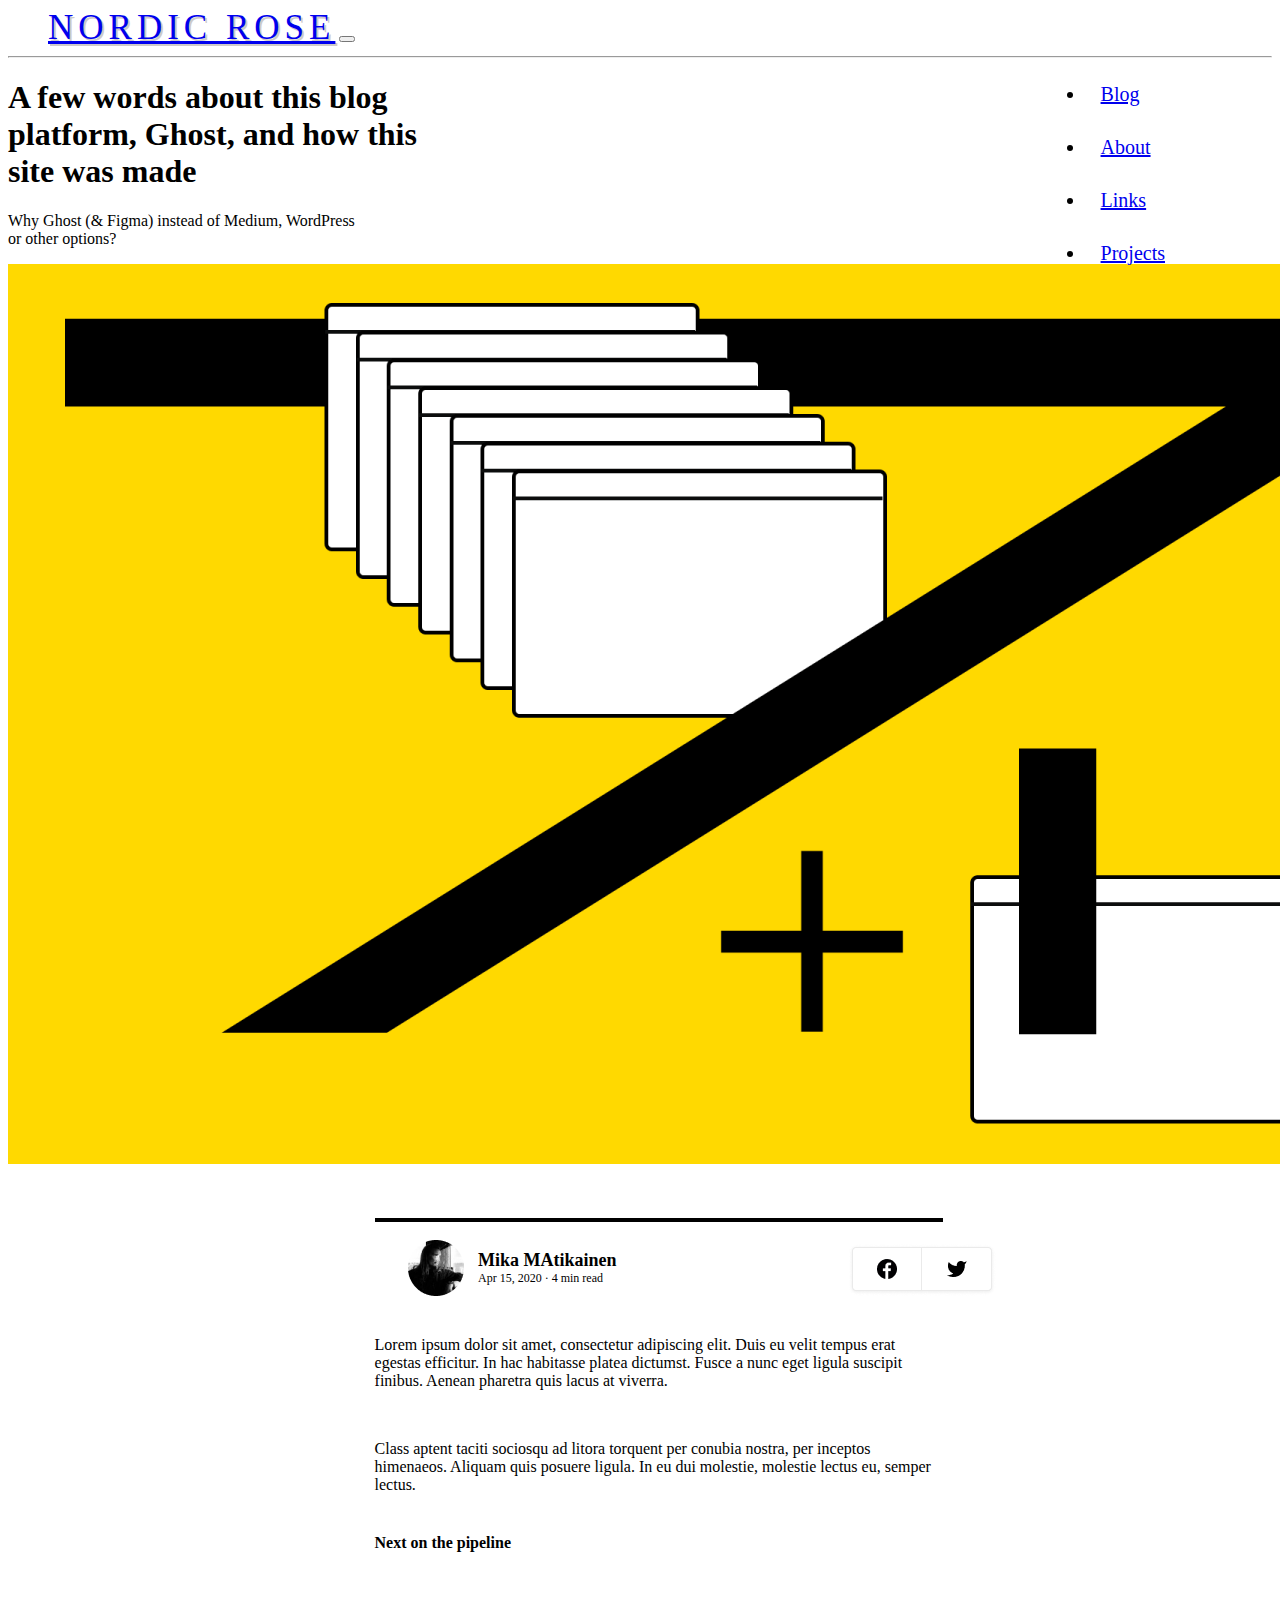
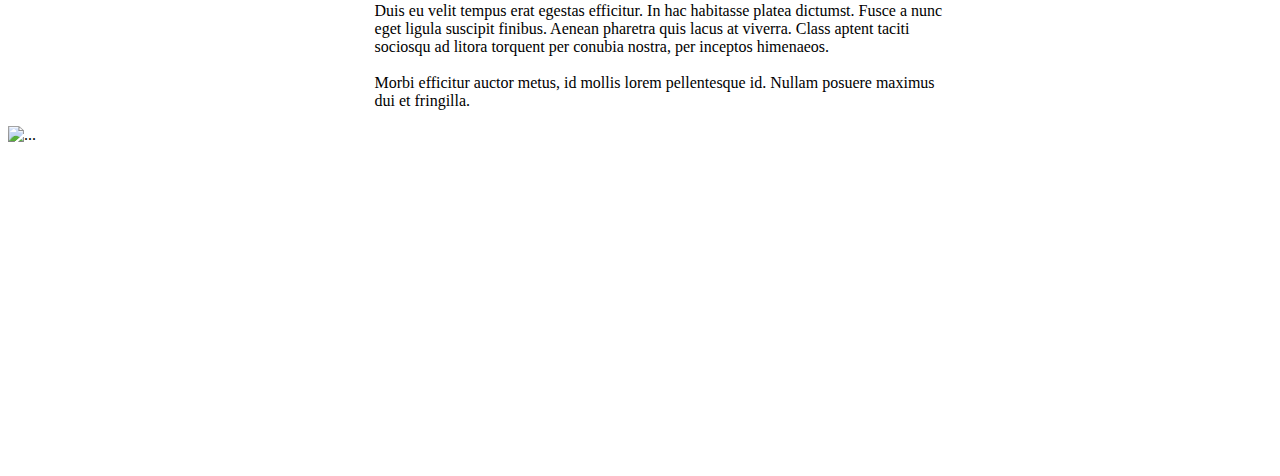
==== index.html @ 8ba02937 "article3 completed" ====
<!DOCTYPE html>
<html lang="en">

<head>
    <meta charset="UTF-8">
    <meta http-equiv="X-UA-Compatible" content="IE=edge">
    <meta name="viewport" content="width=device-width, initial-scale=1.0">
    <title>Document</title>


    <link rel="stylesheet" href="style.css">
    <!-- CSS only -->
    <link href="https://cdn.jsdelivr.net/npm/bootstrap@5.2.0-beta1/dist/css/bootstrap.min.css" rel="stylesheet" integrity="sha384-0evHe/X+R7YkIZDRvuzKMRqM+OrBnVFBL6DOitfPri4tjfHxaWutUpFmBp4vmVor" crossorigin="anonymous">

</head>

<body>
    <div>


        <div>

            <nav class="navbar navbar-expand-lg bg-white">
                <div class="container-fluid">
                    <a id="NORDICROSE" class="navbar-brand" href="#">NORDIC ROSE</a>
                    <button class="navbar-toggler" type="button" data-bs-toggle="collapse" data-bs-target="#navbarSupportedContent" aria-controls="navbarSupportedContent" aria-expanded="false" aria-label="Toggle navigation">
            <span class="navbar-toggler-icon"></span>
          </button>
                    <div class="collapse navbar-collapse" id="navbarSupportedContent">
                        <ul id="navul" class="navbar-nav me-auto mb-2 mb-lg-0">
                            <li class="nav-item">
                                <a class="nav-link active" aria-current="page" href="#">Blog</a>
                            </li>
                            <li class="nav-item">
                                <a class="nav-link" href="#">About</a>
                            </li>
                            <li class="nav-item">
                                <a class="nav-link" href="#">Links</a>
                            </li>
                            <li class="nav-item">
                                <a class="nav-link" href="#">Projects</a>
                            </li>


                        </ul>

                    </div>
                </div>
            </nav>

            <div>


                <hr>




                <div>
                    <h1 id="h1" class="text-center mt-5 fw-bolder">A few words about this blog <br> platform, Ghost, and how this <br> site was made
                    </h1>
                </div>
                <div>
                    <p class="text-center mt-4 fw-semibold">Why Ghost (& Figma) instead of Medium, WordPress <br> or other options?</p>

                </div>
                <div>

                    <img src="images/image 1.png" class="img-fluid" alt="...">
                </div>

                <div>
                    <hr id="hr2">
                    <img src="images/Mask Group.png" class="img-fluid image" alt="...">
                    <img src="images/Group 4.png" class="img-fluid image2" alt="...">


                    <p id="p1">Mika MAtikainen</p>

                    <p id="p2">Apr 15, 2020 · 4 min read
                    </p>
                </div>
                <div>
                    <p id="p3" class="  mt-4 fw-semibold">Lorem ipsum dolor sit amet, consectetur adipiscing elit. Duis eu velit tempus erat egestas efficitur. In hac habitasse platea dictumst. Fusce a nunc eget ligula suscipit finibus. Aenean pharetra quis lacus at viverra. </p>

                    <p id="p3" class=" r mt-4 fw-semibold">Class aptent taciti sociosqu ad litora torquent per conubia nostra, per inceptos himenaeos. Aliquam quis posuere ligula. In eu dui molestie, molestie lectus eu, semper lectus.</p>
                </div>

                <div>

                    <h4 id="heading1" class="fw-bold">Next on the pipeline
                    </h4>
                    <p id="p3" class="  mt-4 fw-semibold">Duis eu velit tempus erat egestas efficitur. In hac habitasse platea dictumst. Fusce a nunc eget ligula suscipit finibus. Aenean pharetra quis lacus at viverra. Class aptent taciti sociosqu ad litora torquent per conubia nostra, per
                        inceptos himenaeos. <br> <br>Morbi efficitur auctor metus, id mollis lorem pellentesque id. Nullam posuere maximus dui et fringilla.
                    </p>
                </div>


                <div>
                    <div>

                        <img src="" class="img-fluid" alt="...">
                    </div>
                </div>



            </div>



        </div>





    </div>
    <br><br><br><br><br><br>
    <br><br><br><br><br><br>
    <br><br><br><br><br><br>
</body>

</html>


<!-- JavaScript Bundle with Popper -->
<script src="https://cdn.jsdelivr.net/npm/bootstrap@5.2.0-beta1/dist/js/bootstrap.bundle.min.js" integrity="sha384-pprn3073KE6tl6bjs2QrFaJGz5/SUsLqktiwsUTF55Jfv3qYSDhgCecCxMW52nD2" crossorigin="anonymous"></script>
---- style.css ----
#NORDICROSE {
    font-size: 35px;
    letter-spacing: 5px;
    font-weight: 500;
    margin: 20px 0px 0px 40px;
    text-shadow: 2px 2px #cecaca;
}

#navul {
    margin: 20px 0px 0px 0px;
    position: absolute;
    right: 100px;
}

#navul>li {
    padding: 15px;
    font-size: 20px;
    font-weight: 500;
}

#hr2 {
    border: 2px rgb(0, 0, 0) solid;
    margin-top: 50px;
    margin-left: 29%;
    margin-right: 26%;
}

.image {
    margin: 10px 0px 0px 400px;
}

.image2 {
    margin: 10px 0px 0px 380px;
}

#p1 {
    margin: -50px 0px 0px 470px;
    font-size: 18px;
    font-weight: 700;
}

#p2 {
    margin: 0px 0px 30px 470px;
    font-weight: 500;
    font-size: 12px;
}

#p3 {
    margin-top: 50px;
    margin-left: 29%;
    margin-right: 26%;
}

#heading1 {
    margin-top: 40px;
    margin-left: 29%;
    font-weight: bold;
}
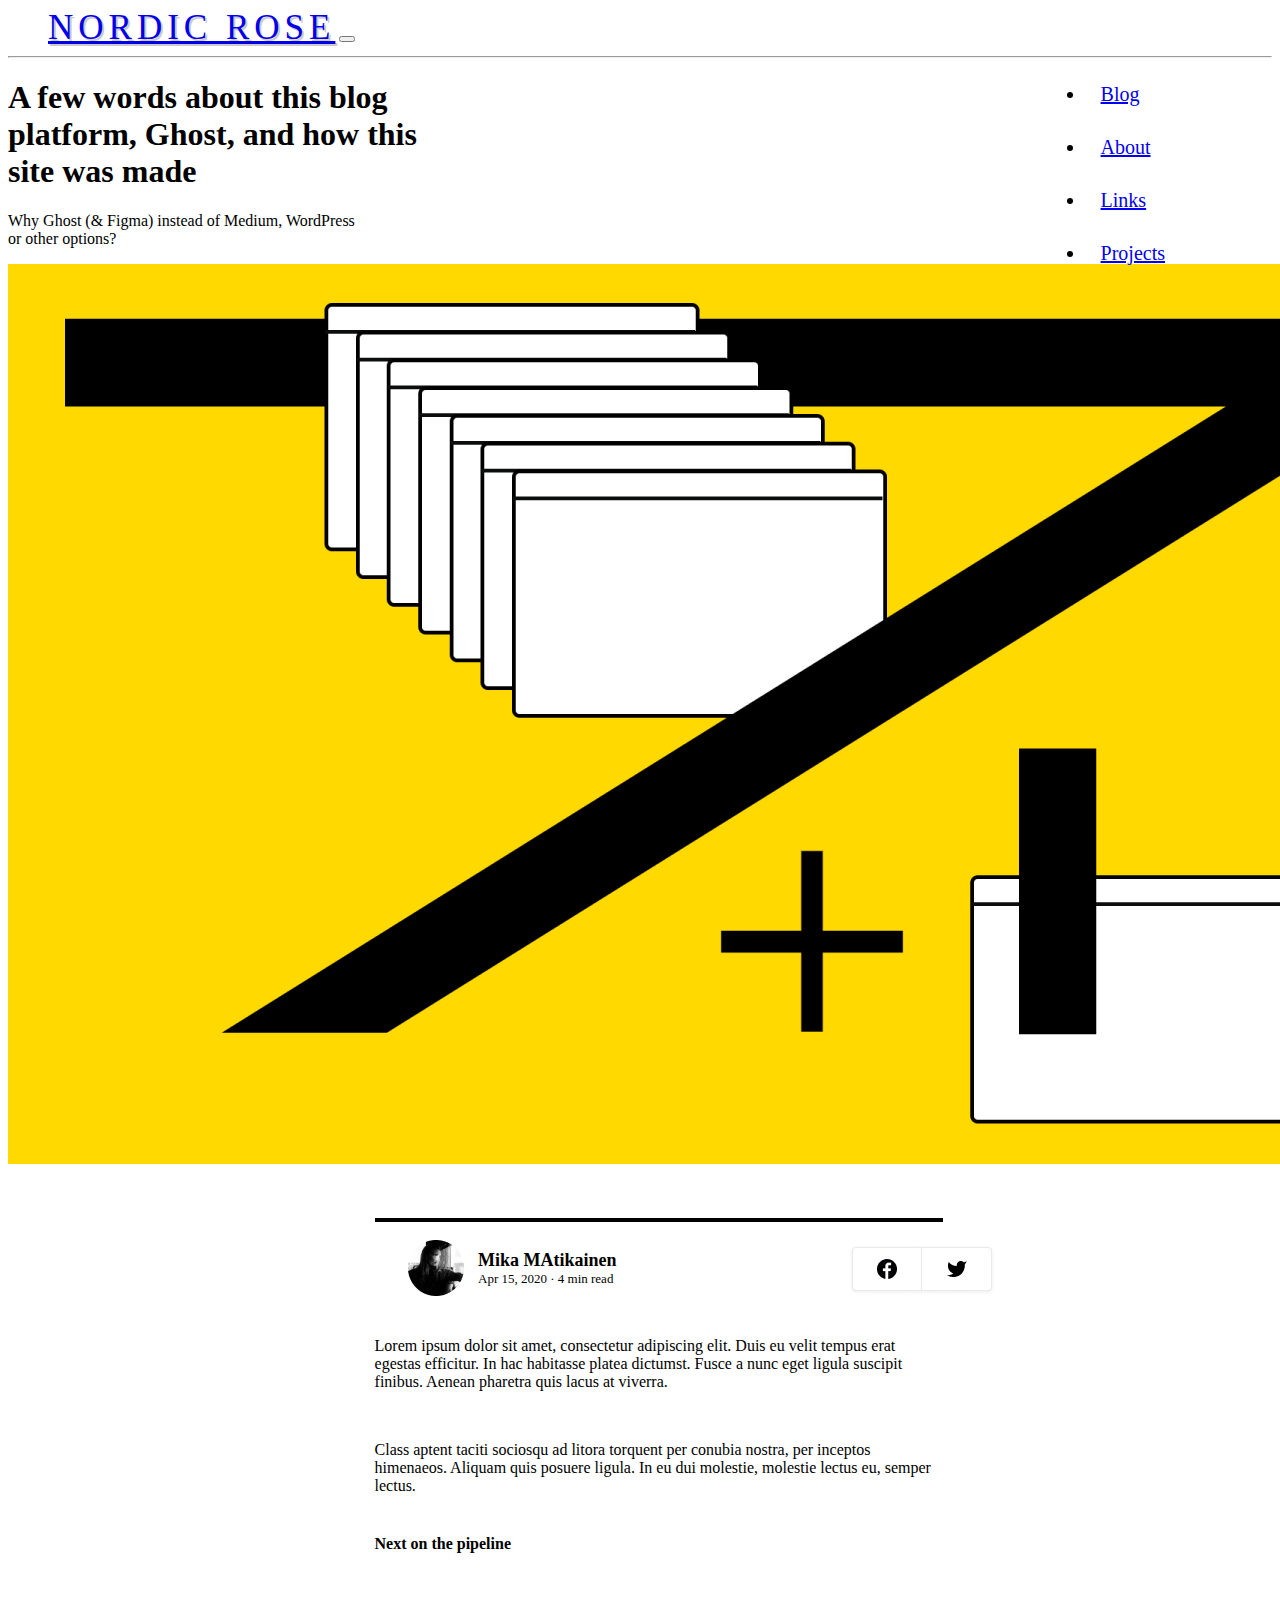
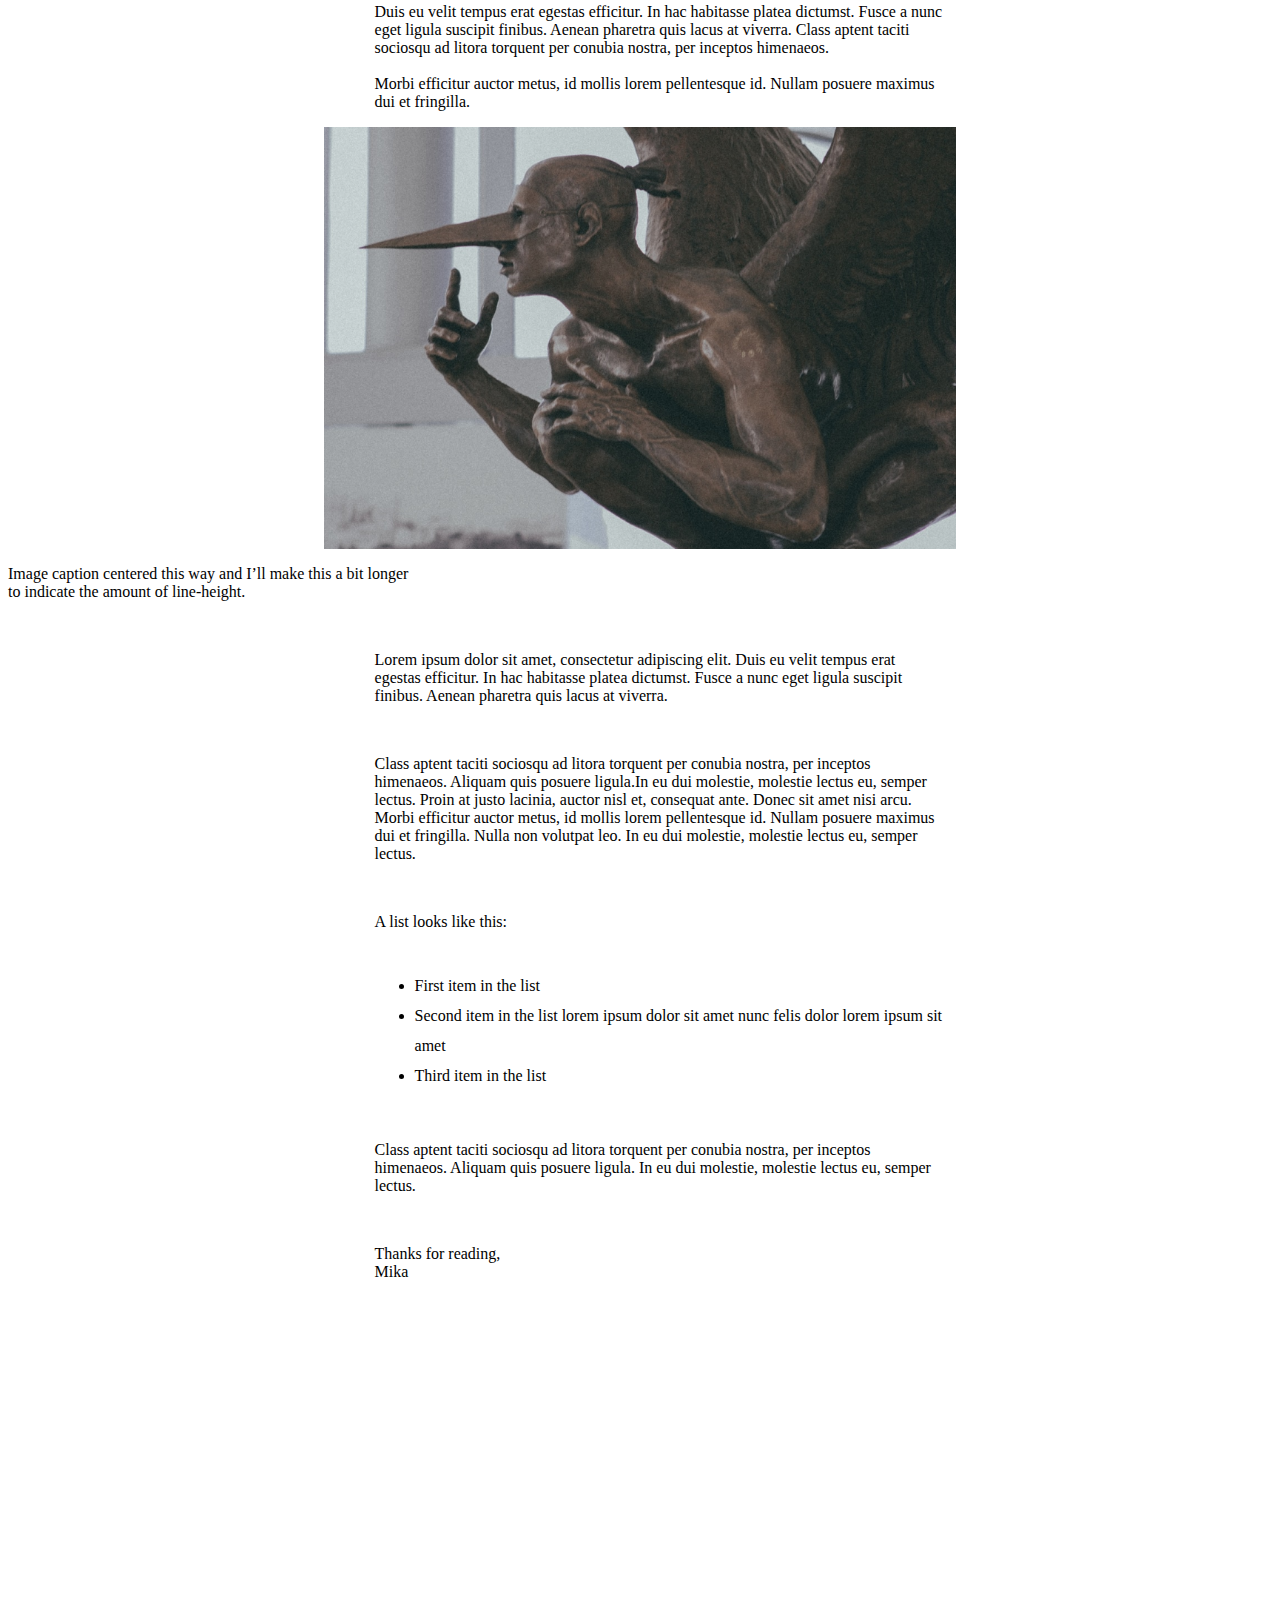
==== commit 921df1bc: "article or order list  completed" ====
--- a/index.html
+++ b/index.html
@@ -83,7 +83,7 @@
                 <div>
                     <p id="p3" class="  mt-4 fw-semibold">Lorem ipsum dolor sit amet, consectetur adipiscing elit. Duis eu velit tempus erat egestas efficitur. In hac habitasse platea dictumst. Fusce a nunc eget ligula suscipit finibus. Aenean pharetra quis lacus at viverra. </p>
 
-                    <p id="p3" class=" r mt-4 fw-semibold">Class aptent taciti sociosqu ad litora torquent per conubia nostra, per inceptos himenaeos. Aliquam quis posuere ligula. In eu dui molestie, molestie lectus eu, semper lectus.</p>
+                    <p id="p3" class="  mt-4 fw-semibold">Class aptent taciti sociosqu ad litora torquent per conubia nostra, per inceptos himenaeos. Aliquam quis posuere ligula. In eu dui molestie, molestie lectus eu, semper lectus.</p>
                 </div>
 
                 <div>
@@ -99,11 +99,36 @@
                 <div>
                     <div>
 
-                        <img src="" class="img-fluid" alt="...">
+                        <img src="images/Rectangle 8.png " class="img-fluid image3 mt-4" alt="...">
                     </div>
+                    <p class="text-center mt-4 fw-bold">Image caption centered this way and I’ll make this a bit longer <br> to indicate the amount of line-height. </p>
+                </div>
+
+                <div>
+                    <p id="p3" class="  mt-4 fw-semibold">Lorem ipsum dolor sit amet, consectetur adipiscing elit. Duis eu velit tempus erat egestas efficitur. In hac habitasse platea dictumst. Fusce a nunc eget ligula suscipit finibus. Aenean pharetra quis lacus at viverra. </p>
+
+                    <p id="p3" class="  mt-4 fw-semibold">Class aptent taciti sociosqu ad litora torquent per conubia nostra, per inceptos himenaeos. Aliquam quis posuere ligula.In eu dui molestie, molestie lectus eu, semper lectus. Proin at justo lacinia, auctor nisl et, consequat ante.
+                        Donec sit amet nisi arcu. Morbi efficitur auctor metus, id mollis lorem pellentesque id. Nullam posuere maximus dui et fringilla. Nulla non volutpat leo. In eu dui molestie, molestie lectus eu, semper lectus.</p>
+
+                    <p id="p3" class=" mt-4 fw-semibold">A list looks like this:</p>
                 </div>
 
 
+                <div>
+
+                    <ul id="unorderlist">
+
+                        <li>First item in the list</li>
+                        <li>Second item in the list lorem ipsum dolor sit amet nunc felis dolor lorem ipsum sit amet</li>
+                        <li>Third item in the list</li>
+
+                    </ul>
+                    <p id="p3" class="  mt-4 fw-semibold">Class aptent taciti sociosqu ad litora torquent per conubia nostra, per inceptos himenaeos. Aliquam quis posuere ligula. In eu dui molestie, molestie lectus eu, semper lectus.</p>
+                    <p id="p3" class="  mt-4 fw-semibold">Thanks for reading, <br> Mika
+
+                    </p>
+
+                </div>
 
             </div>
 
--- a/style.css
+++ b/style.css
@@ -42,7 +42,7 @@
 #p2 {
     margin: 0px 0px 30px 470px;
     font-weight: 500;
-    font-size: 12px;
+    font-size: 13px;
 }
 
 #p3 {
@@ -54,5 +54,24 @@
 #heading1 {
     margin-top: 40px;
     margin-left: 29%;
+    margin-right: 26%;
     font-weight: bold;
+}
+
+.image3 {
+    display: block;
+    margin-left: auto;
+    margin-right: auto;
+    width: 50%;
+}
+
+#unorderlist {
+    margin-top: 40px;
+    margin-left: 29%;
+    margin-right: 26%;
+    font-weight: 500;
+}
+
+#unorderlist>li {
+    line-height: 30px;
 }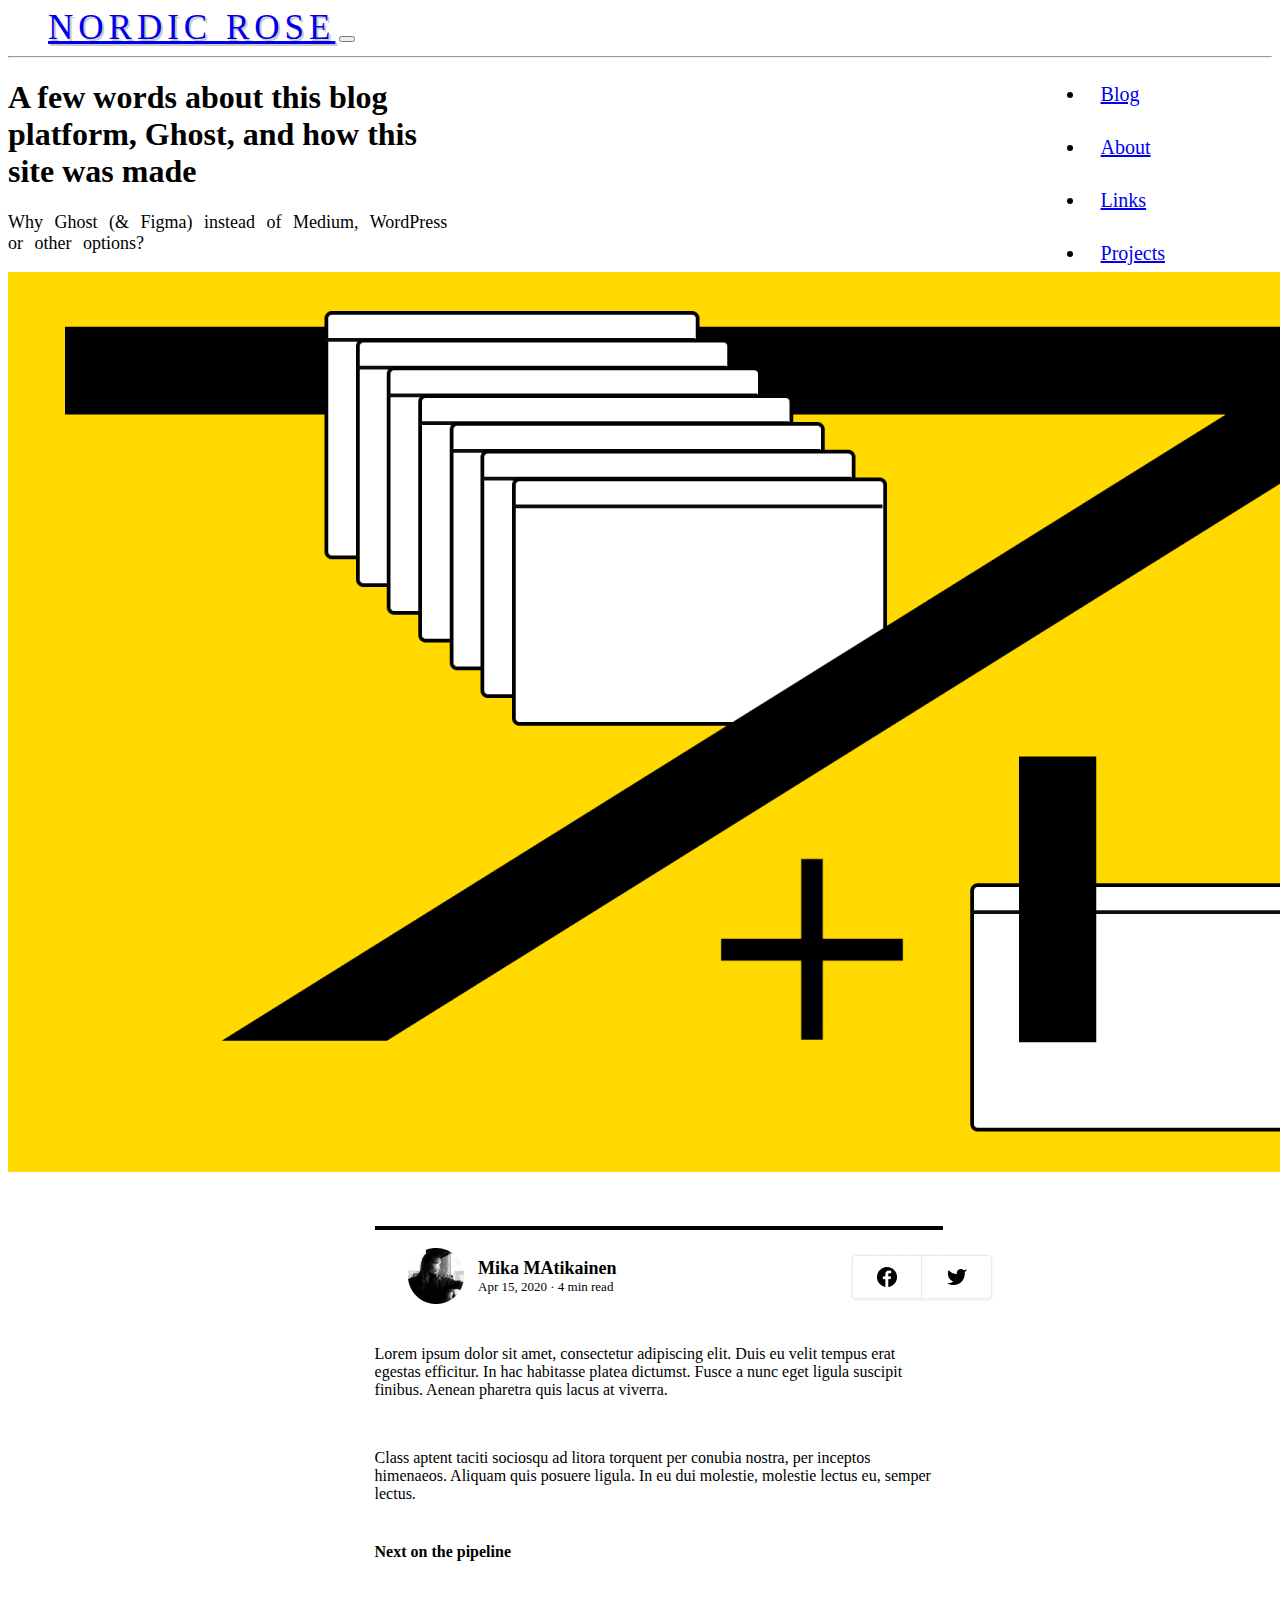
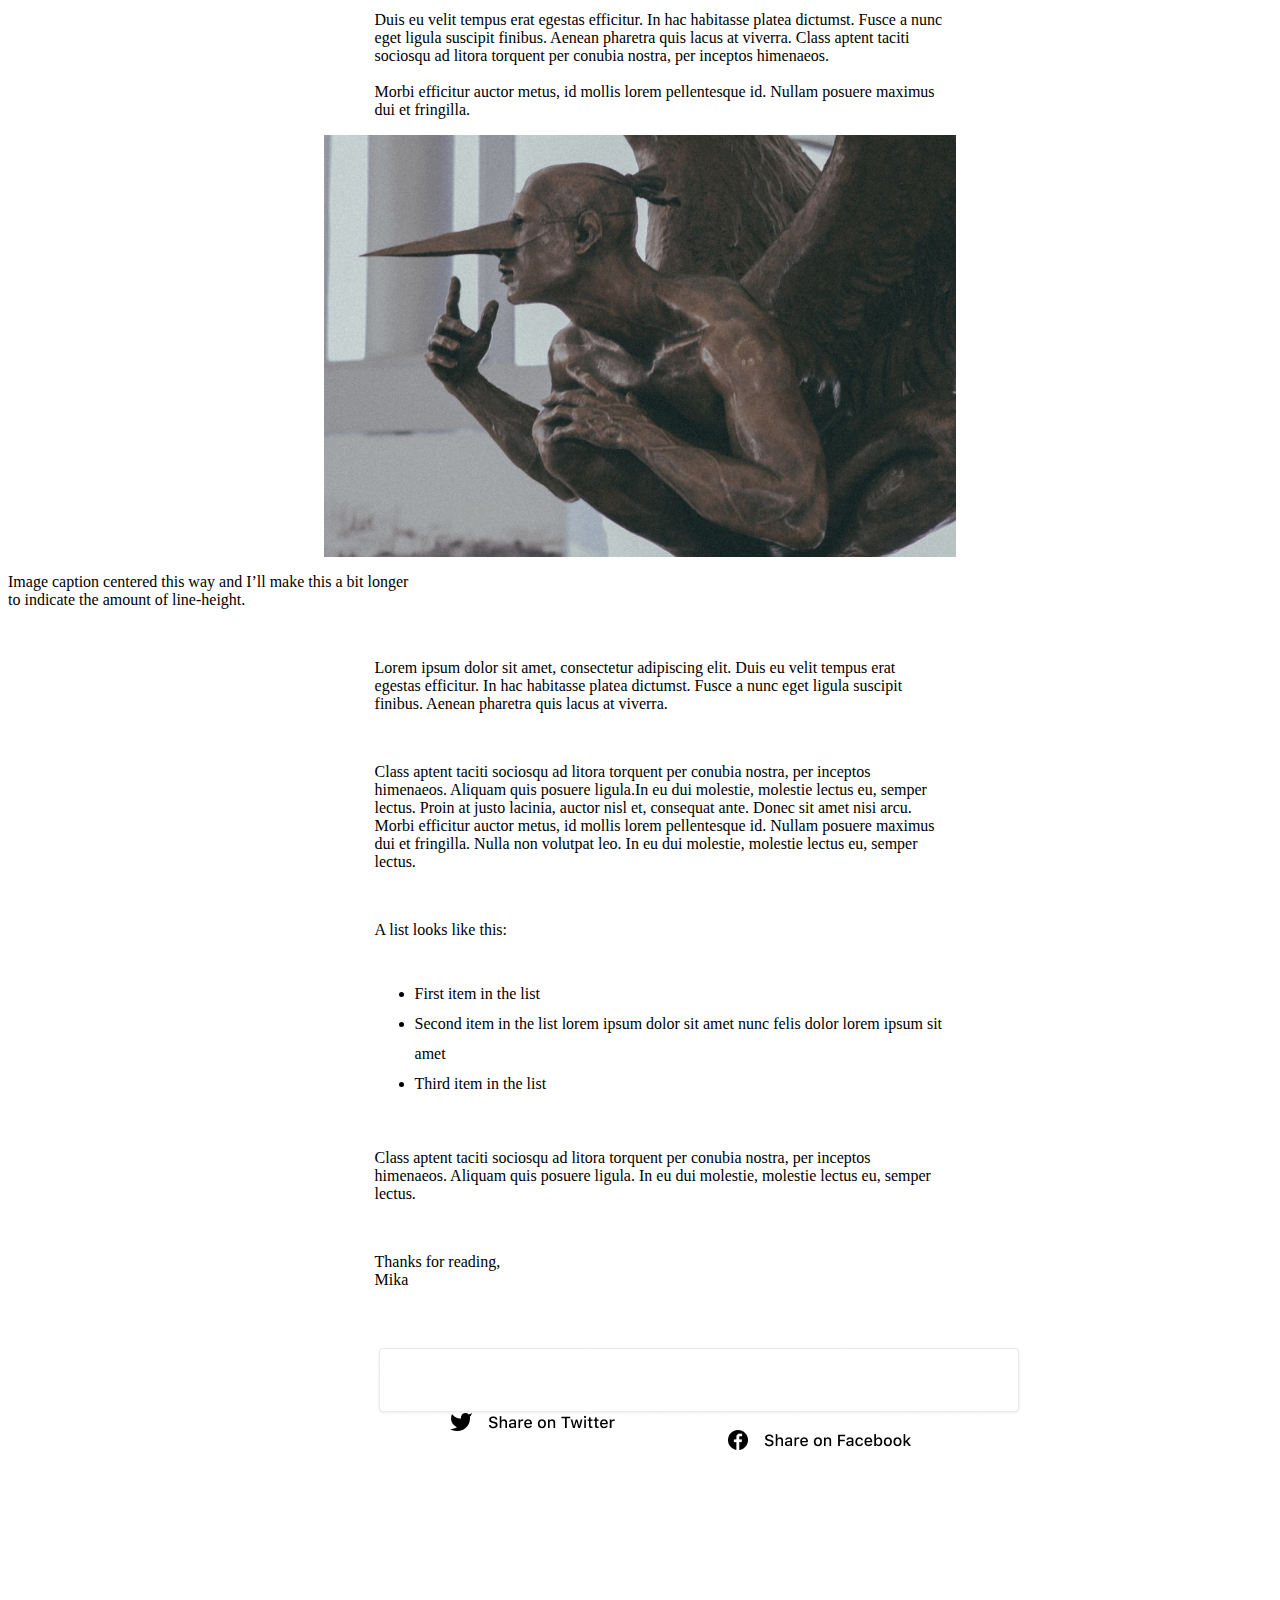
==== commit 9d515a6f: "soical icon completed" ====
--- a/index.html
+++ b/index.html
@@ -61,7 +61,7 @@
                     </h1>
                 </div>
                 <div>
-                    <p class="text-center mt-4 fw-semibold">Why Ghost (& Figma) instead of Medium, WordPress <br> or other options?</p>
+                    <p style="word-spacing: 7px; font-size: 18px ;" class="text-center mt-5 mb-5 fw-semibold">Why Ghost (& Figma) instead of Medium, WordPress <br> or other options?</p>
 
                 </div>
                 <div>
@@ -131,7 +131,14 @@
                 </div>
 
             </div>
+            <div>
+                <img src="images/Rectangle 7.png" class="img-fluid mt-4 Rectangle" alt="...">
 
+            </div>
+
+            <div> <img id="tw" src="images/Group 37.png" class="img-fluid  Rectangle" alt="...">
+
+                <img id="fb" src="images/Group 38.png" class="img-fluid   Rectangle" alt="..."></div>
 
 
         </div>
--- a/style.css
+++ b/style.css
@@ -1,77 +1,93 @@
-#NORDICROSE {
-    font-size: 35px;
-    letter-spacing: 5px;
-    font-weight: 500;
-    margin: 20px 0px 0px 40px;
-    text-shadow: 2px 2px #cecaca;
-}
-
-#navul {
-    margin: 20px 0px 0px 0px;
-    position: absolute;
-    right: 100px;
-}
-
-#navul>li {
-    padding: 15px;
-    font-size: 20px;
-    font-weight: 500;
-}
-
-#hr2 {
-    border: 2px rgb(0, 0, 0) solid;
-    margin-top: 50px;
-    margin-left: 29%;
-    margin-right: 26%;
-}
-
-.image {
-    margin: 10px 0px 0px 400px;
-}
-
-.image2 {
-    margin: 10px 0px 0px 380px;
-}
-
-#p1 {
-    margin: -50px 0px 0px 470px;
-    font-size: 18px;
-    font-weight: 700;
-}
-
-#p2 {
-    margin: 0px 0px 30px 470px;
-    font-weight: 500;
-    font-size: 13px;
-}
-
-#p3 {
-    margin-top: 50px;
-    margin-left: 29%;
-    margin-right: 26%;
-}
-
-#heading1 {
-    margin-top: 40px;
-    margin-left: 29%;
-    margin-right: 26%;
-    font-weight: bold;
-}
-
-.image3 {
-    display: block;
-    margin-left: auto;
-    margin-right: auto;
-    width: 50%;
-}
-
-#unorderlist {
-    margin-top: 40px;
-    margin-left: 29%;
-    margin-right: 26%;
-    font-weight: 500;
-}
-
-#unorderlist>li {
-    line-height: 30px;
-}+        #NORDICROSE {
+            font-size: 35px;
+            letter-spacing: 5px;
+            font-weight: 500;
+            margin: 20px 0px 0px 40px;
+            text-shadow: 2px 2px #cecaca;
+        }
+        
+        #navul {
+            margin: 20px 0px 0px 0px;
+            position: absolute;
+            right: 100px;
+        }
+        
+        #navul>li {
+            padding: 15px;
+            font-size: 20px;
+            font-weight: 500;
+        }
+        
+        #hr2 {
+            border: 2px rgb(0, 0, 0) solid;
+            margin-top: 50px;
+            margin-left: 29%;
+            margin-right: 26%;
+        }
+        
+        .image {
+            margin: 10px 0px 0px 400px;
+        }
+        
+        .image2 {
+            margin: 10px 0px 0px 380px;
+        }
+        
+        #p1 {
+            margin: -50px 0px 0px 470px;
+            font-size: 18px;
+            font-weight: 700;
+        }
+        
+        #p2 {
+            margin: 0px 0px 30px 470px;
+            font-weight: 500;
+            font-size: 13px;
+        }
+        
+        #p3 {
+            margin-top: 50px;
+            margin-left: 29%;
+            margin-right: 26%;
+        }
+        
+        #heading1 {
+            margin-top: 40px;
+            margin-left: 29%;
+            margin-right: 26%;
+            font-weight: bold;
+        }
+        
+        .image3 {
+            display: block;
+            margin-left: auto;
+            margin-right: auto;
+            width: 50%;
+        }
+        
+        #unorderlist {
+            margin-top: 40px;
+            margin-left: 29%;
+            margin-right: 26%;
+            font-weight: 500;
+        }
+        
+        #unorderlist>li {
+            line-height: 30px;
+        }
+        
+        .Rectangle {
+            margin-top: 40px;
+            margin-left: 29%;
+            margin-right: 26%;
+        }
+        
+        #tw {
+            margin-top: -103px;
+            margin-left: 35%;
+        }
+        
+        #fb {
+            margin-top: -152px;
+            margin-left: 57%;
+        }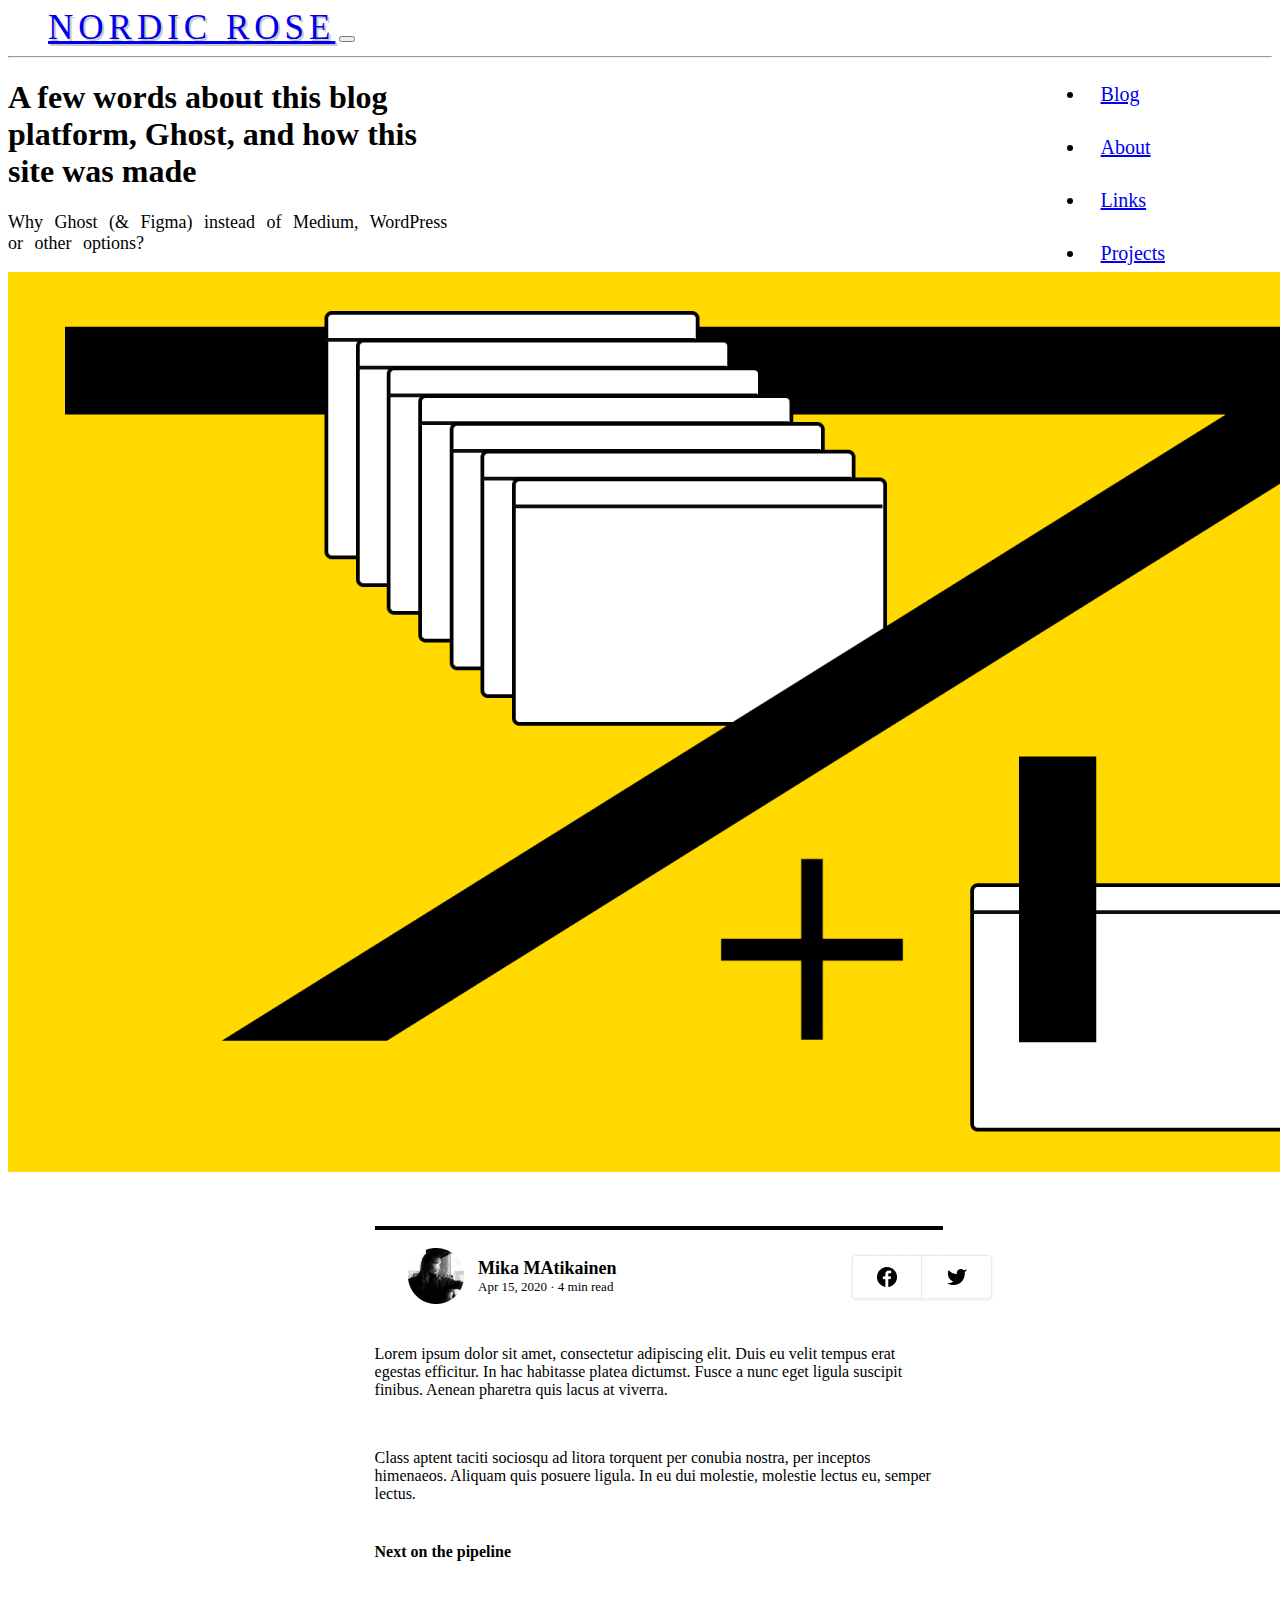
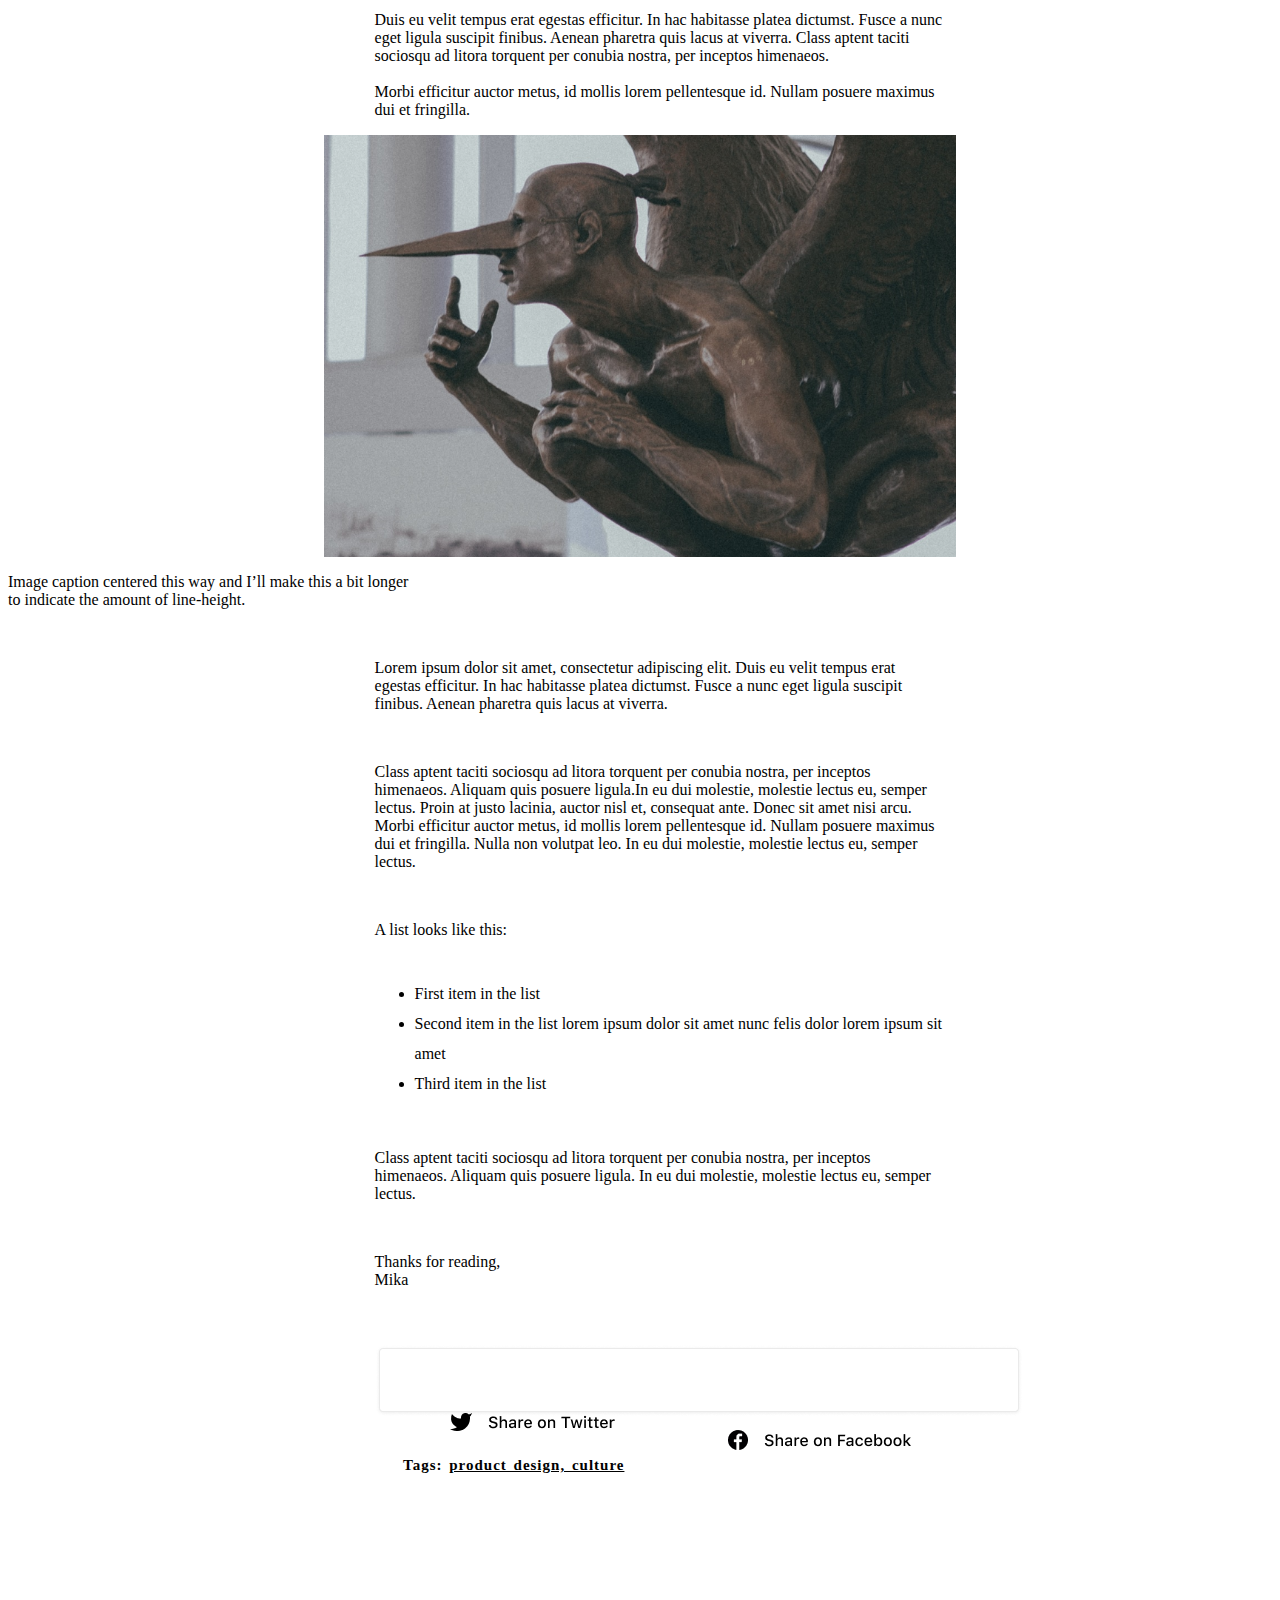
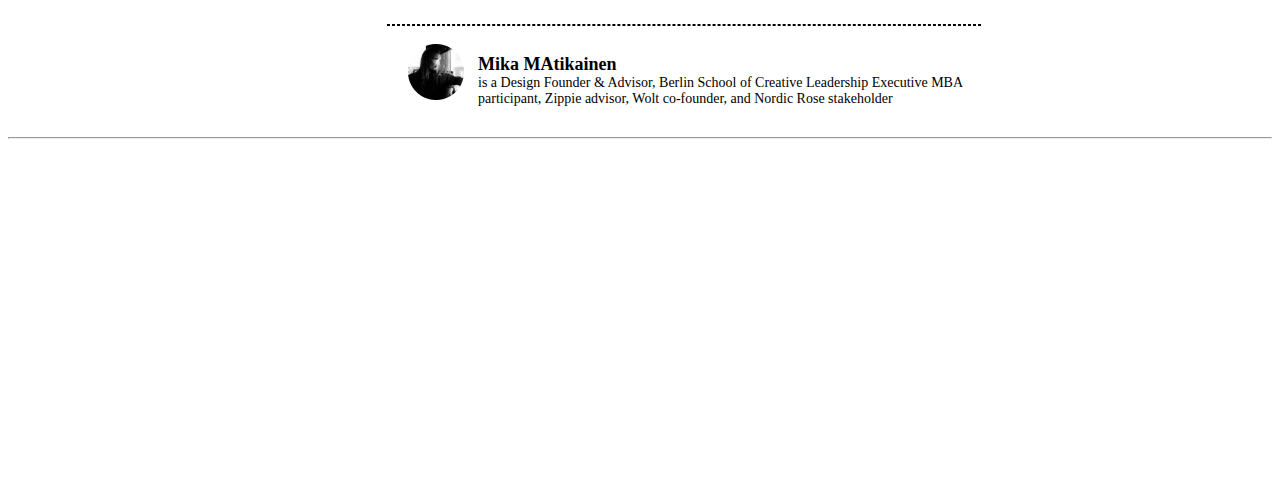
==== commit f8fbe4e8: "updata the the file" ====
--- a/index.html
+++ b/index.html
@@ -5,7 +5,7 @@
     <meta charset="UTF-8">
     <meta http-equiv="X-UA-Compatible" content="IE=edge">
     <meta name="viewport" content="width=device-width, initial-scale=1.0">
-    <title>Document</title>
+    <title>NORDIC ROSE</title>
 
 
     <link rel="stylesheet" href="style.css">
@@ -24,8 +24,8 @@
                 <div class="container-fluid">
                     <a id="NORDICROSE" class="navbar-brand" href="#">NORDIC ROSE</a>
                     <button class="navbar-toggler" type="button" data-bs-toggle="collapse" data-bs-target="#navbarSupportedContent" aria-controls="navbarSupportedContent" aria-expanded="false" aria-label="Toggle navigation">
-            <span class="navbar-toggler-icon"></span>
-          </button>
+                        <span class="navbar-toggler-icon"></span>
+                    </button>
                     <div class="collapse navbar-collapse" id="navbarSupportedContent">
                         <ul id="navul" class="navbar-nav me-auto mb-2 mb-lg-0">
                             <li class="nav-item">
@@ -101,7 +101,8 @@
 
                         <img src="images/Rectangle 8.png " class="img-fluid image3 mt-4" alt="...">
                     </div>
-                    <p class="text-center mt-4 fw-bold">Image caption centered this way and I’ll make this a bit longer <br> to indicate the amount of line-height. </p>
+                    <p class="text-center mt-4 fw-bold">Image caption centered this way and I’ll make this a bit longer
+                        <br> to indicate the amount of line-height. </p>
                 </div>
 
                 <div>
@@ -119,7 +120,8 @@
                     <ul id="unorderlist">
 
                         <li>First item in the list</li>
-                        <li>Second item in the list lorem ipsum dolor sit amet nunc felis dolor lorem ipsum sit amet</li>
+                        <li>Second item in the list lorem ipsum dolor sit amet nunc felis dolor lorem ipsum sit amet
+                        </li>
                         <li>Third item in the list</li>
 
                     </ul>
@@ -138,12 +140,31 @@
 
             <div> <img id="tw" src="images/Group 37.png" class="img-fluid  Rectangle" alt="...">
 
-                <img id="fb" src="images/Group 38.png" class="img-fluid   Rectangle" alt="..."></div>
+                <img id="fb" src="images/Group 38.png" class="img-fluid   Rectangle" alt="...">
+            </div>
 
 
         </div>
 
+        <div style="letter-spacing: 1px; word-spacing: 2px;" class=" tags fw-semibold ">Tags: <u>product design,
+                culture</u></div>
 
+
+        <div class="mt-4">
+            <hr class="h3 my-4">
+            <img src="images/Mask Group.png" class="img-fluid image" alt="...">
+
+
+
+            <p id="p1">Mika MAtikainen</p>
+
+            <p class="tags2"> is a Design Founder & Advisor, Berlin School of Creative Leadership Executive MBA participant, Zippie advisor, Wolt co-founder, and Nordic Rose stakeholder
+            </p>
+        </div>
+
+
+
+        <hr class="h4 mt-5">
 
 
 
--- a/style.css
+++ b/style.css
@@ -79,7 +79,7 @@
         .Rectangle {
             margin-top: 40px;
             margin-left: 29%;
-            margin-right: 26%;
+            margin-right: 23%;
         }
         
         #tw {
@@ -90,4 +90,25 @@
         #fb {
             margin-top: -152px;
             margin-left: 57%;
+        }
+        
+        .tags {
+            margin-left: 29%;
+            margin-right: 26%;
+            margin: 0px 300px 30px 395px;
+            font-weight: 600;
+            font-size: 15px;
+        }
+        
+        .tags2 {
+            margin: 0px 300px 30px 470px;
+            font-weight: 500;
+            font-size: 14px;
+        }
+        
+        .h3 {
+            border: 1px rgb(0, 0, 0) dashed;
+            margin-top: 150px;
+            margin-left: 30%;
+            margin-right: 23%;
         }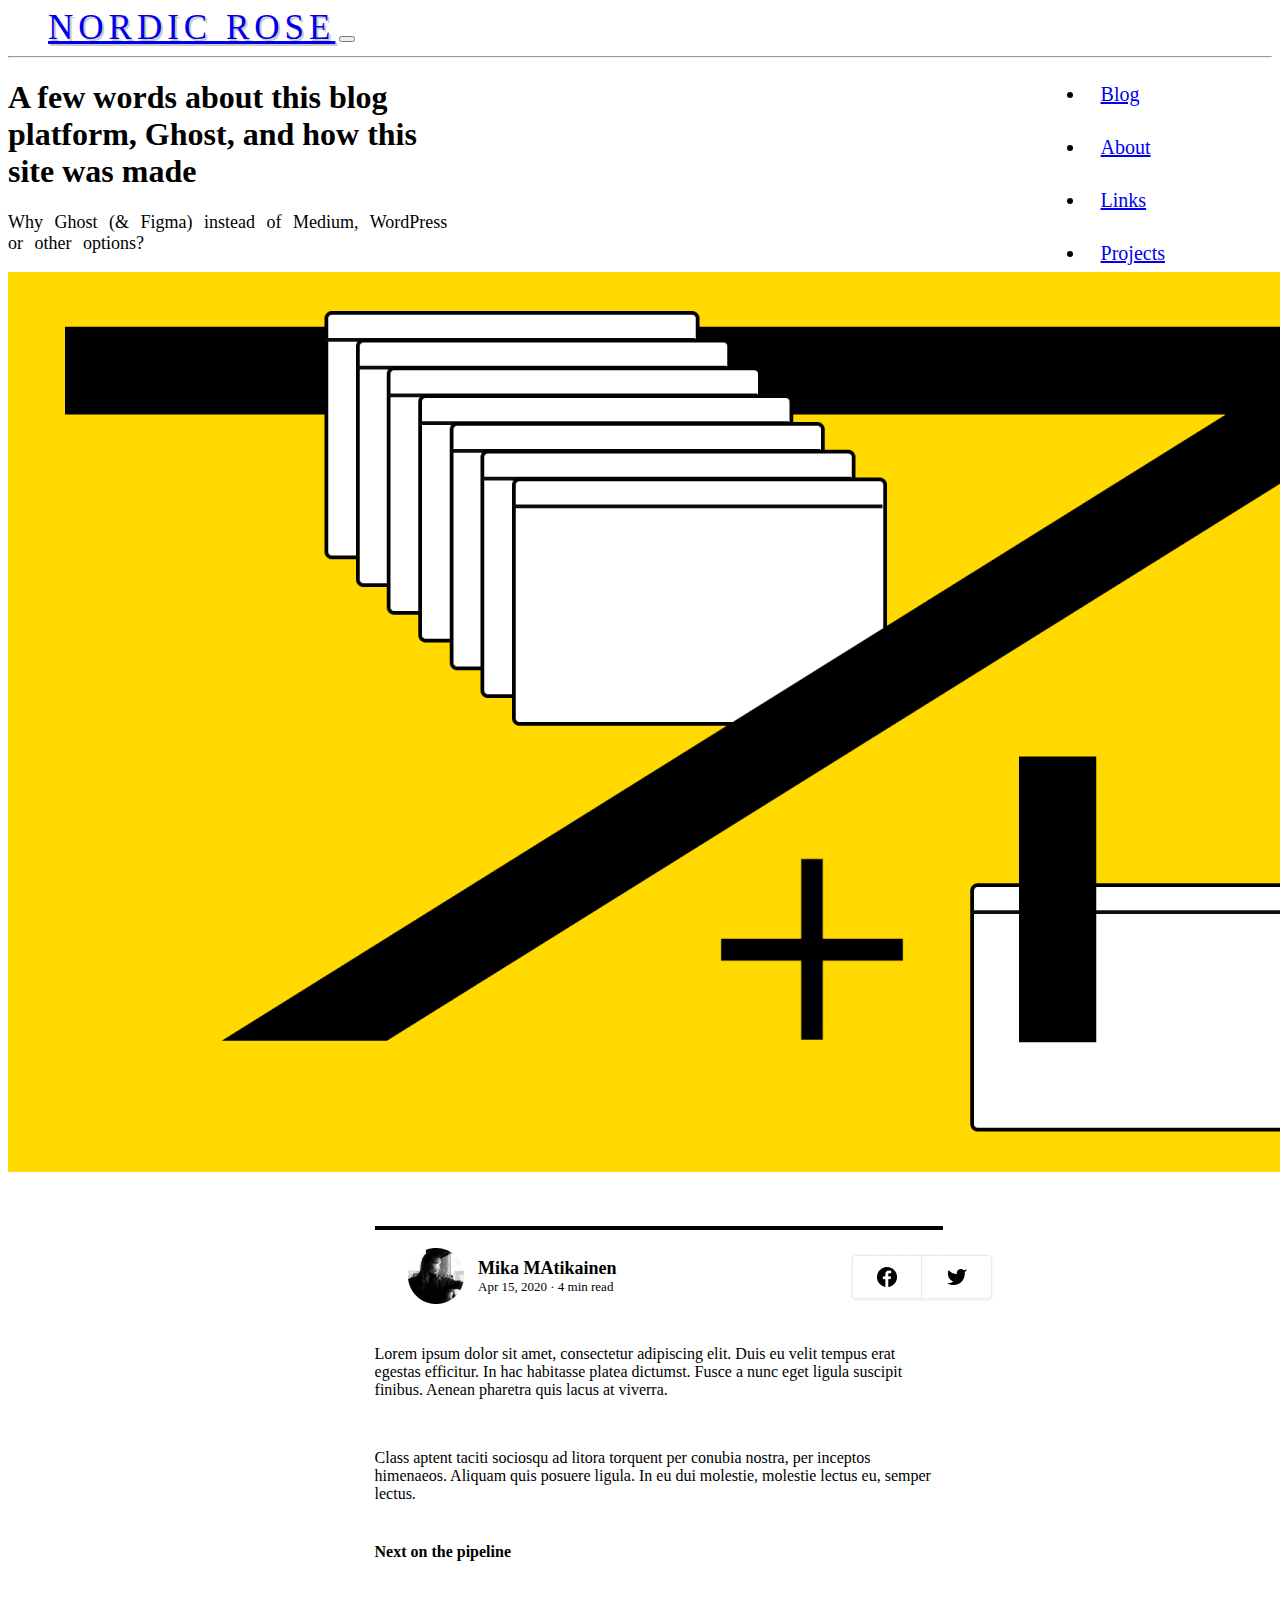
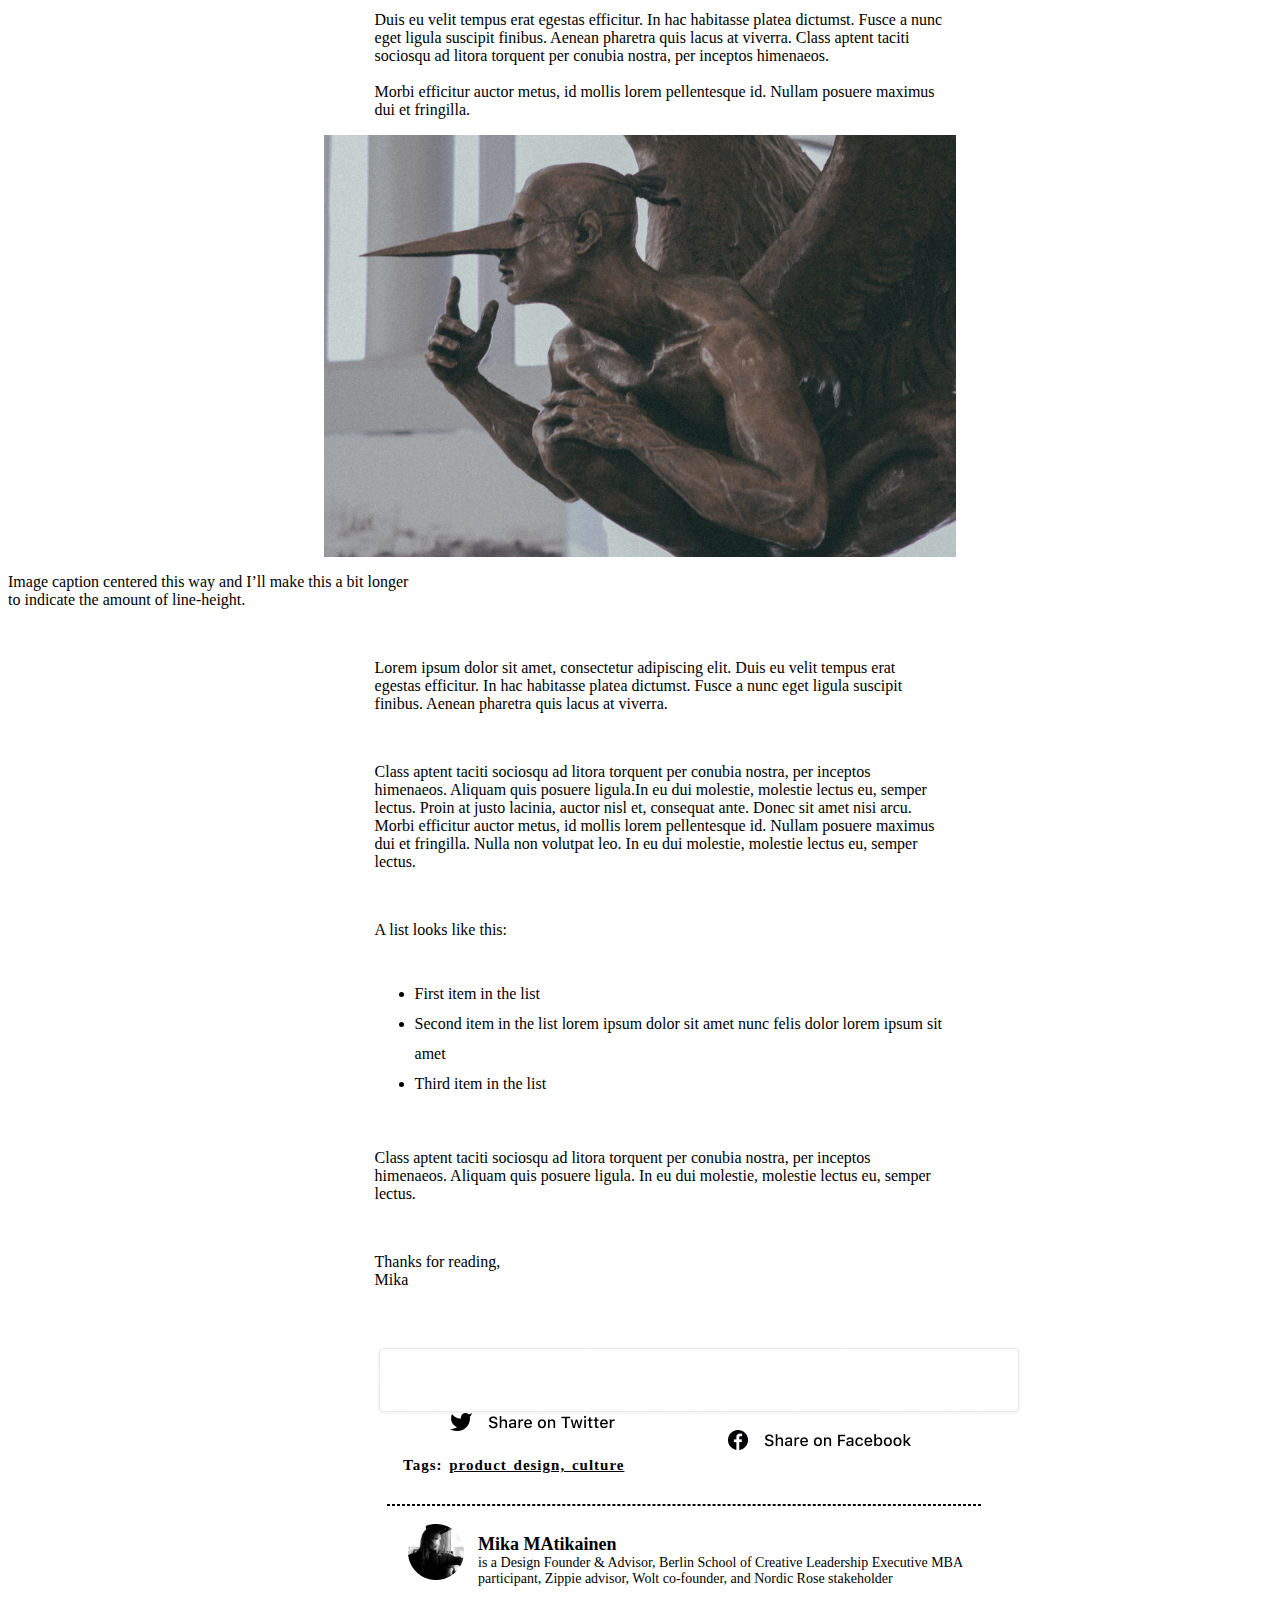
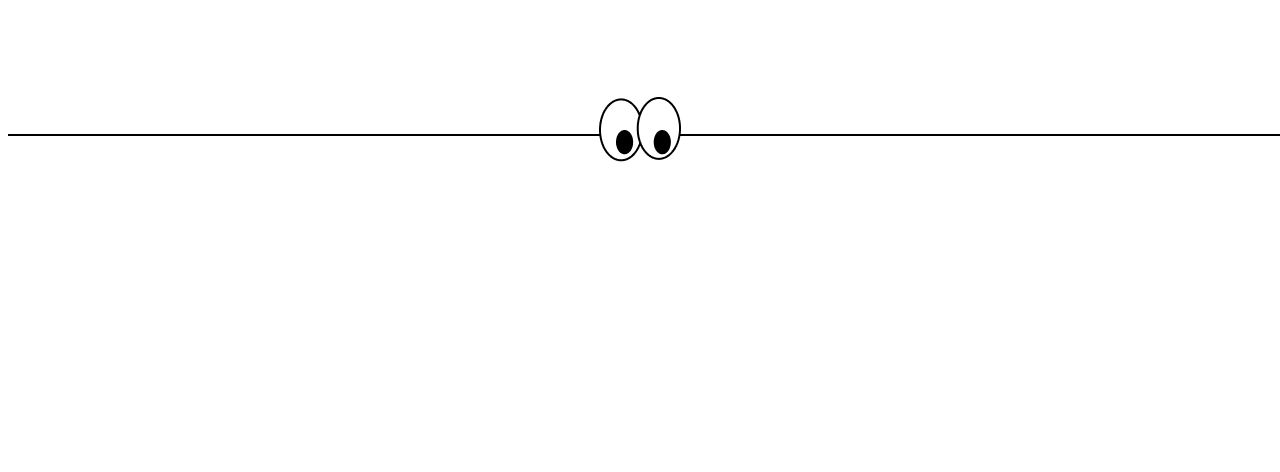
==== commit de0e0c63: "updata the the file" ====
--- a/index.html
+++ b/index.html
@@ -158,13 +158,17 @@
 
             <p id="p1">Mika MAtikainen</p>
 
-            <p class="tags2"> is a Design Founder & Advisor, Berlin School of Creative Leadership Executive MBA participant, Zippie advisor, Wolt co-founder, and Nordic Rose stakeholder
+            <p class="tags2 "> is a Design Founder & Advisor, Berlin School of Creative Leadership Executive MBA participant, Zippie advisor, Wolt co-founder, and Nordic Rose stakeholder
             </p>
         </div>
+        <img src="images/Group 10.png" class="  eye" alt="...">
+        <div>
 
 
+            <img src="images/Line 5.png" class="img-fluid " alt="...">
 
-        <hr class="h4 mt-5">
+
+        </div>
 
 
 
--- a/style.css
+++ b/style.css
@@ -101,14 +101,21 @@
         }
         
         .tags2 {
-            margin: 0px 300px 30px 470px;
+            margin: 0px 300px 70px 470px;
             font-weight: 500;
             font-size: 14px;
         }
         
         .h3 {
             border: 1px rgb(0, 0, 0) dashed;
-            margin-top: 150px;
             margin-left: 30%;
             margin-right: 23%;
+        }
+        
+        .eye {
+            display: block;
+            margin-left: auto;
+            margin-right: auto;
+            position: relative;
+            top: 40px;
         }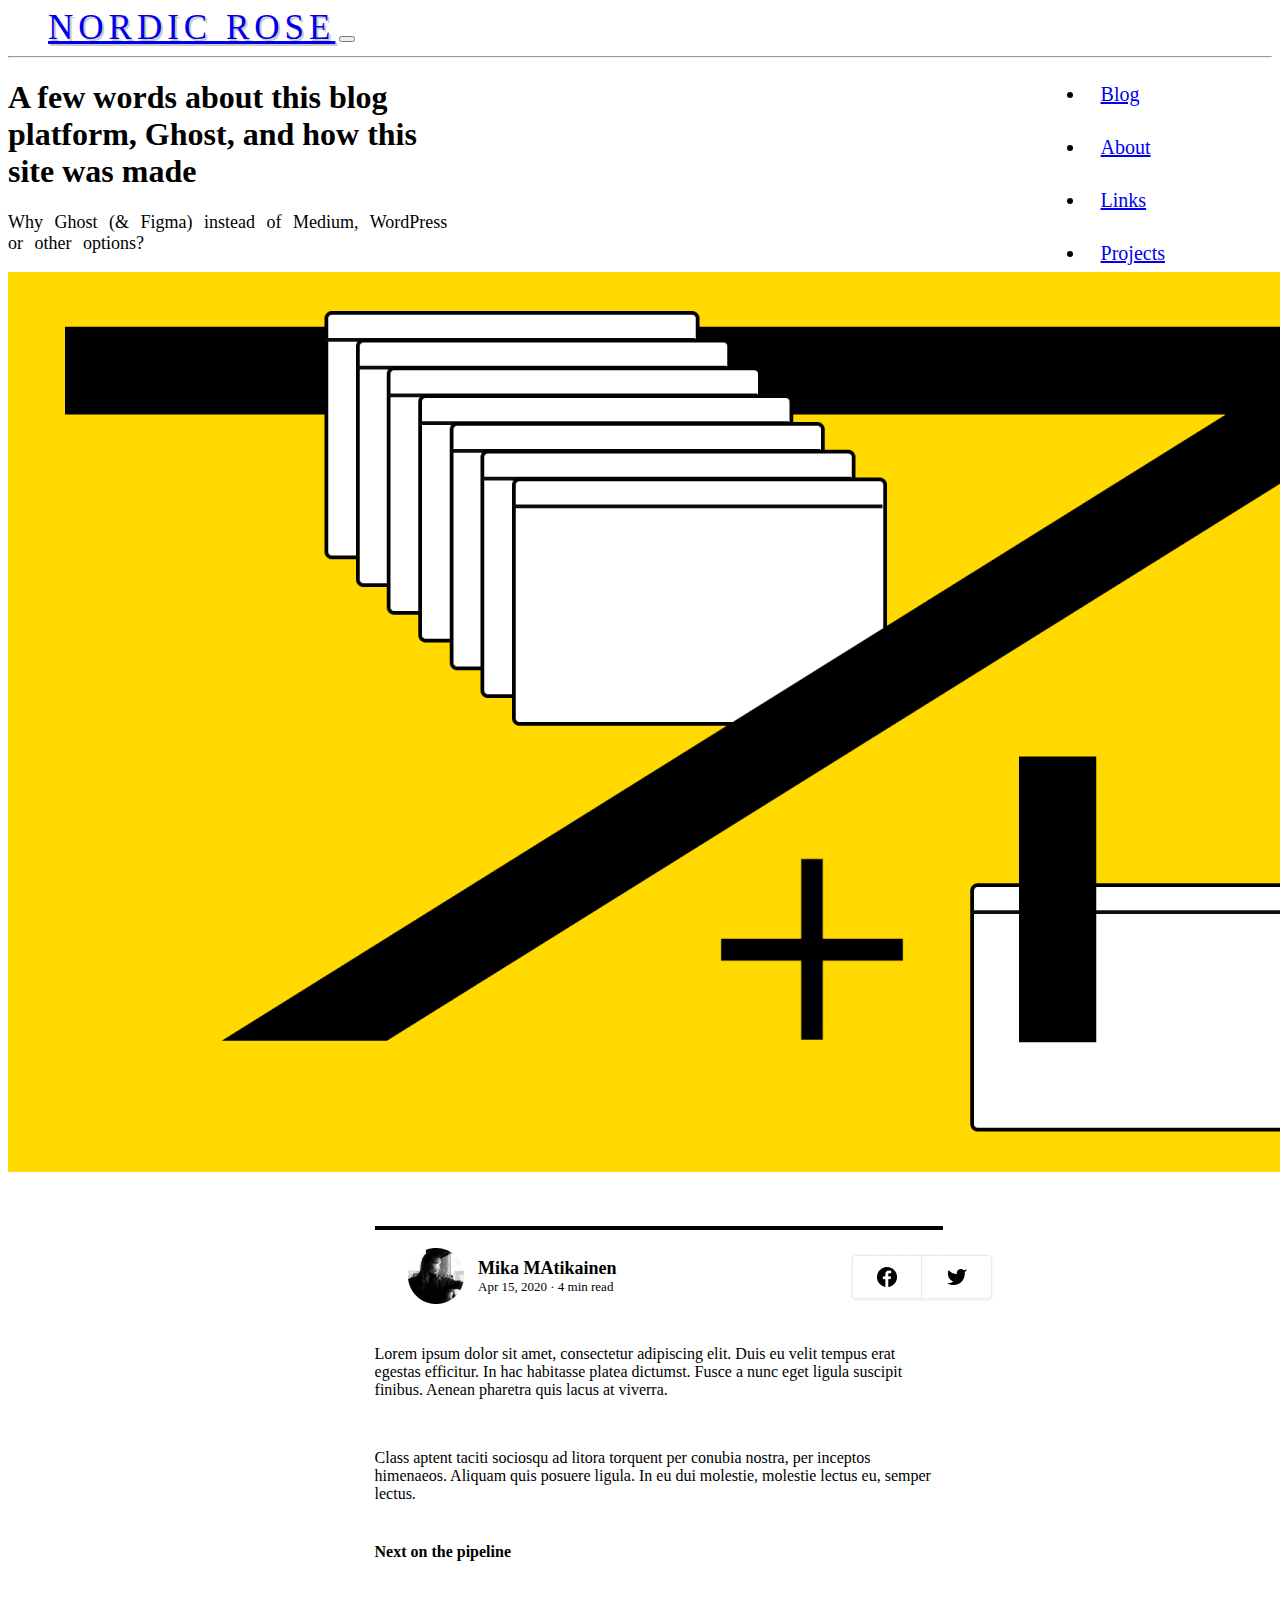
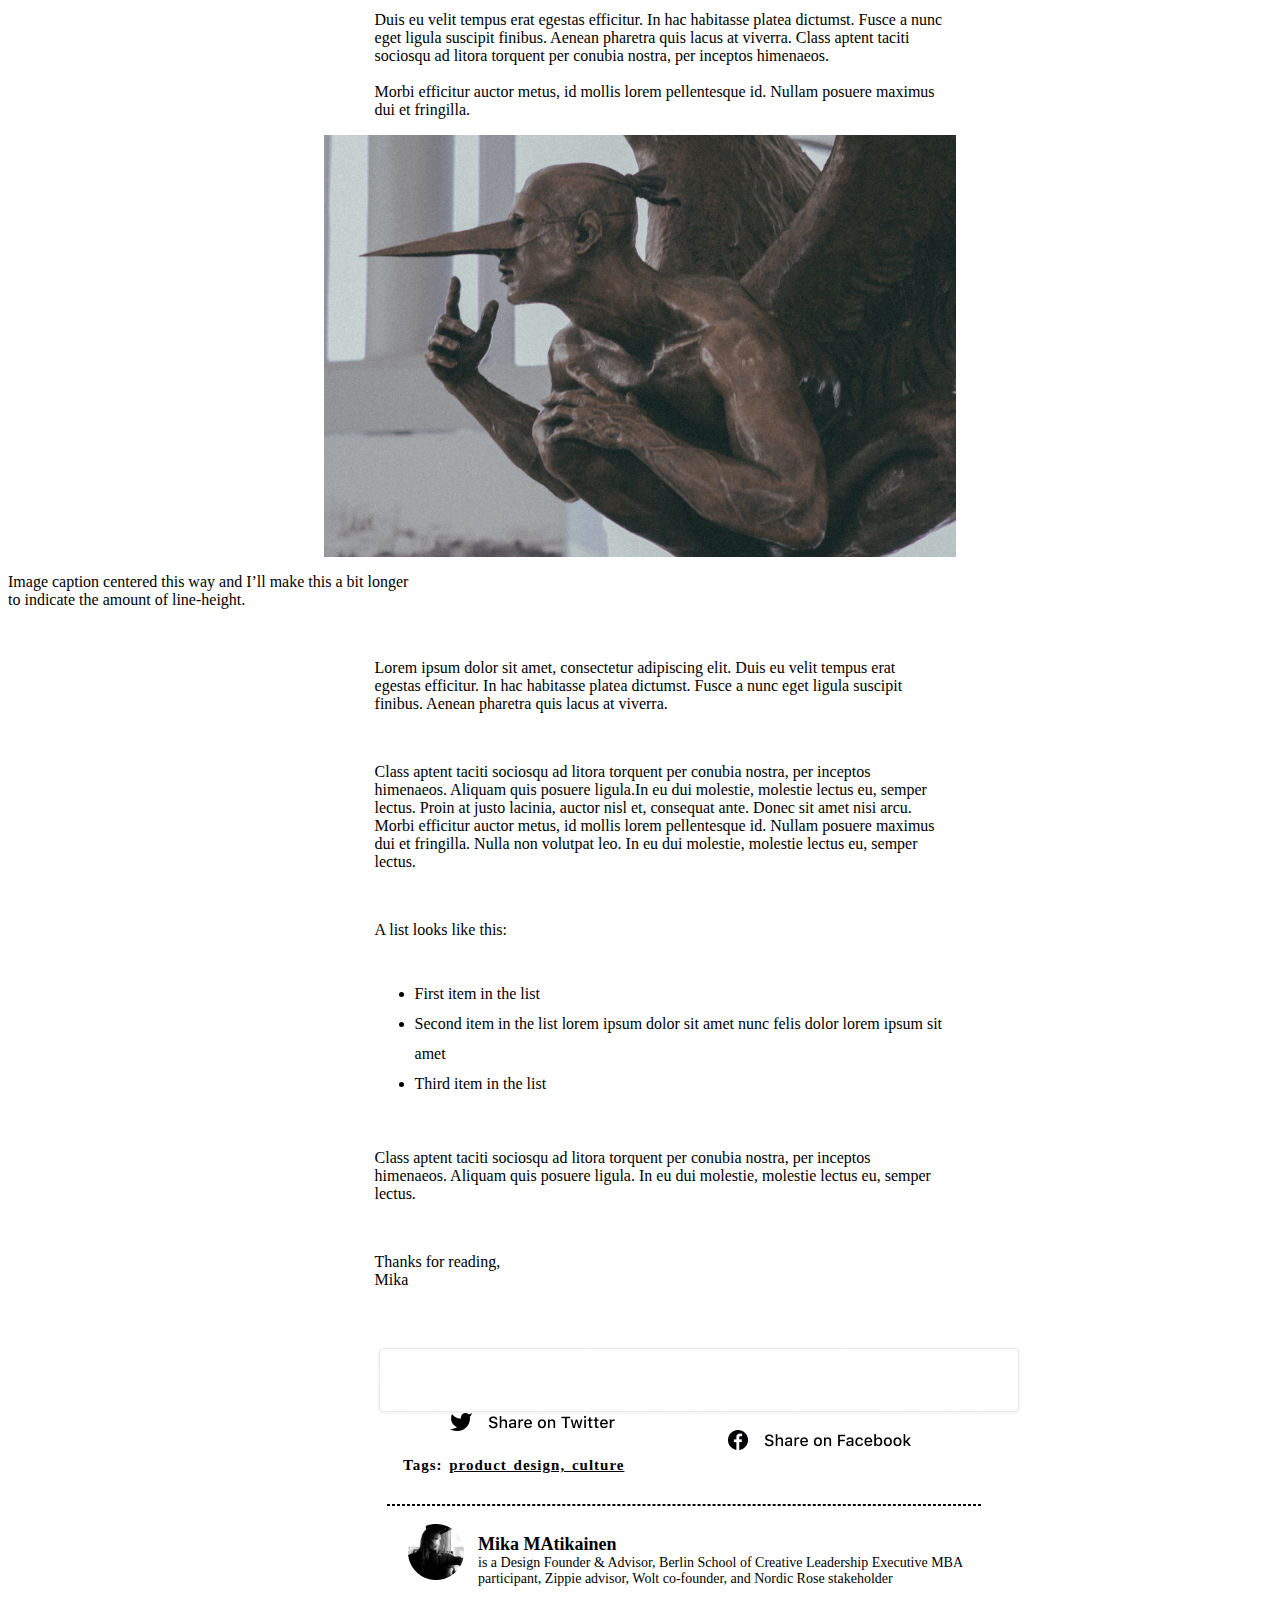
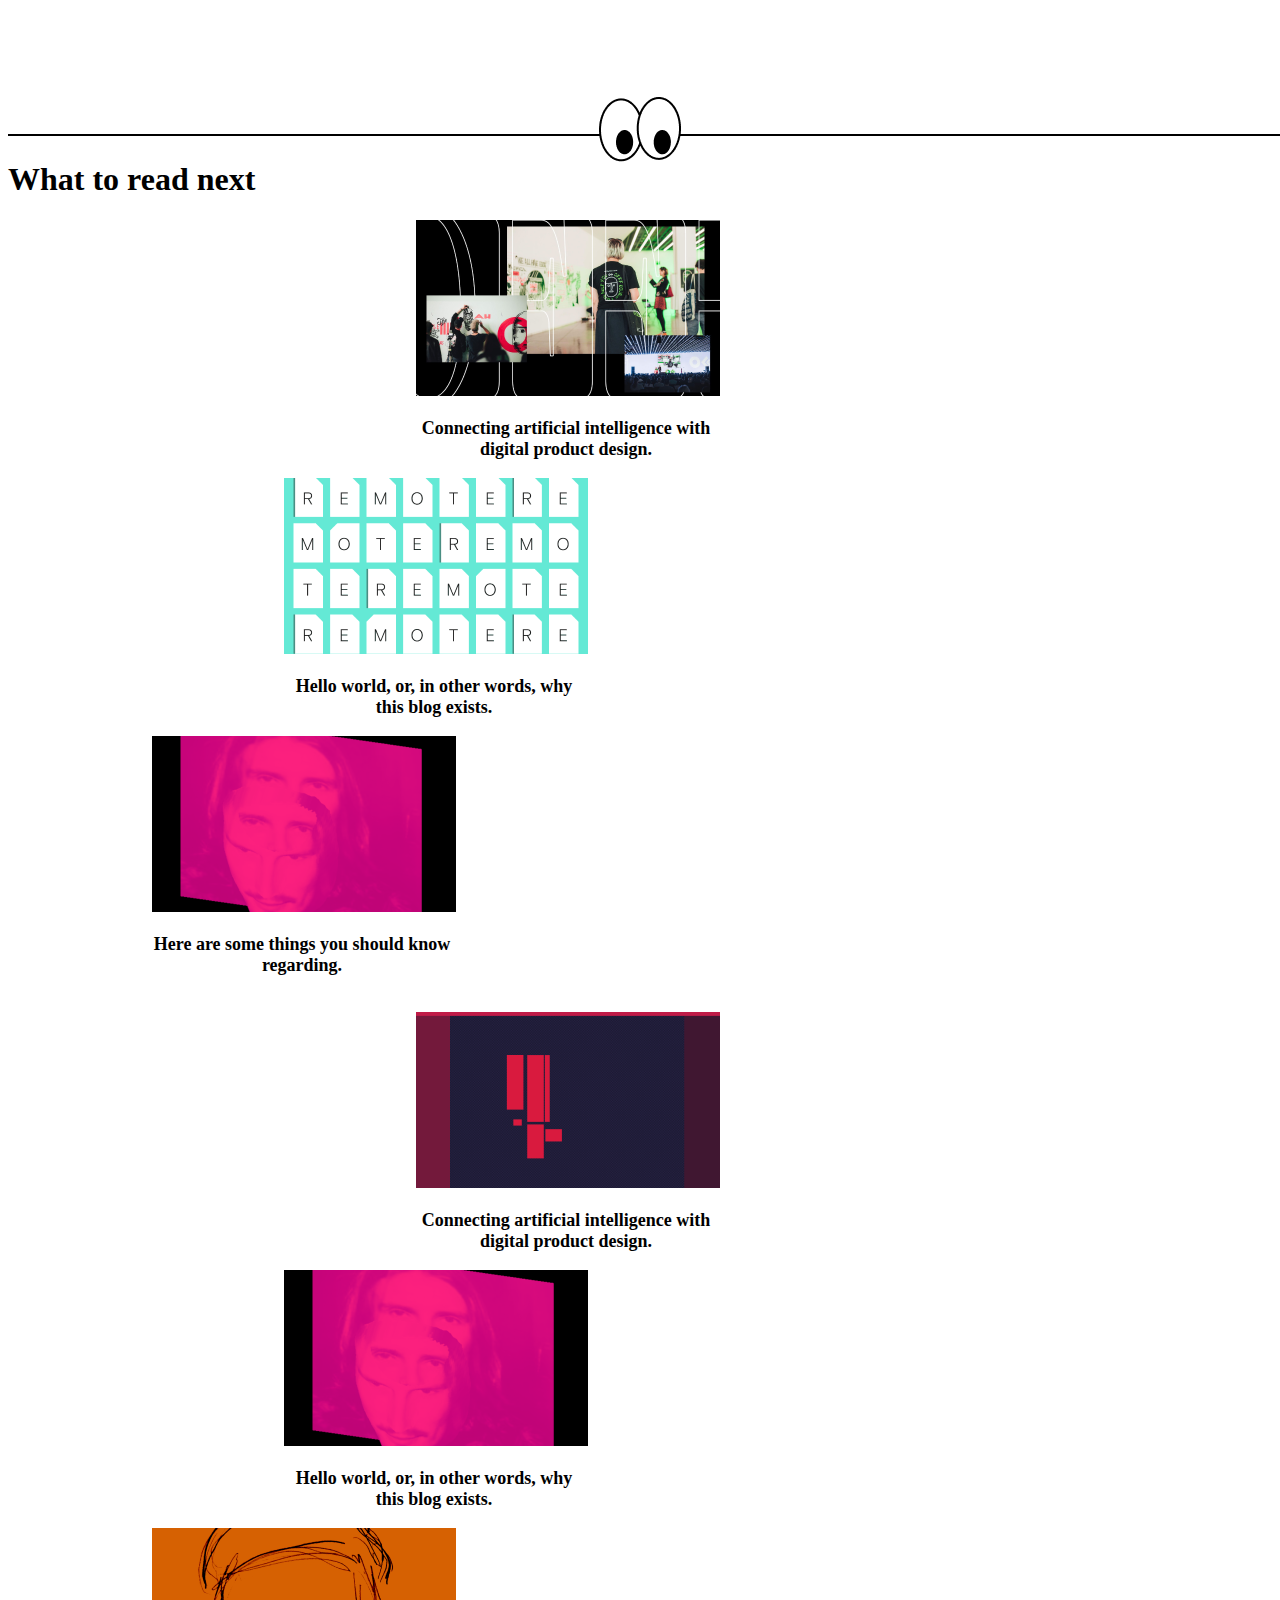
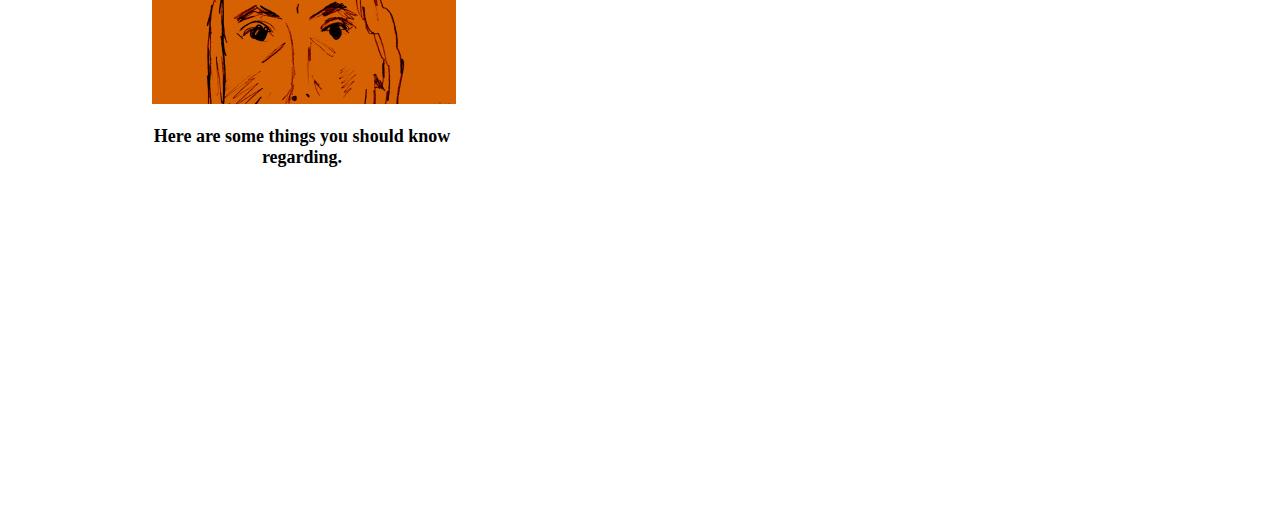
==== commit 4020f769: "box completed" ====
--- a/index.html
+++ b/index.html
@@ -171,6 +171,89 @@
         </div>
 
 
+        <div>
+
+            <h1 id="h1" class="text-center mt-5 mb-5 fw-bolder">What to read next </h1>
+        </div>
+
+
+        <div class="row row-cols-1 row-cols-md-3 g-4">
+            <div class="col">
+                <div style="border: none;  " class="card card1">
+                    <img style="border-radius: 0px;" src="images/Rectangle 4.png" class="card-img-top" alt="...">
+                    <div class="card-body">
+
+                        <p class="card-text">Connecting artificial intelligence with digital product design.</p>
+                    </div>
+                </div>
+            </div>
+            <div class="col">
+                <div class="card card2" style="border: none;">
+                    <img style="border-radius: 0px;" src="images/Rectangle 39.png" class="card-img-top" alt="...">
+                    <div class="card-body">
+
+                        <p class="card-text">Hello world, or, in other words, why this blog exists.</p>
+                    </div>
+                </div>
+            </div>
+            <div class="col">
+                <div class="card card3" style="border: none;">
+                    <img style="border-radius: 0px;" src="images/Rectangle 10.png" class="card-img-top  " alt="...">
+                    <div class="card-body">
+
+                        <p class="card-text">Here are some things you should know regarding.</p>
+                    </div>
+                </div>
+            </div>
+
+        </div>
+
+
+
+        <br>
+
+
+        <div class="row row-cols-1 row-cols-md-3 g-4">
+            <div class="col">
+                <div style="border: none;  " class="card card1">
+                    <img style="border-radius: 0px;" src="images/Rectangle 37.png" class="card-img-top" alt="...">
+                    <div class="card-body">
+
+                        <p class="card-text">Connecting artificial intelligence with digital product design.</p>
+                    </div>
+                </div>
+            </div>
+            <div class="col">
+                <div class="card card2" style="border: none;">
+                    <img style="border-radius: 0px;" src="images/Rectangle 10.png" class="card-img-top" alt="...">
+                    <div class="card-body">
+
+                        <p class="card-text">Hello world, or, in other words, why this blog exists.</p>
+                    </div>
+                </div>
+            </div>
+            <div class="col">
+                <div class="card card3" style="border: none;">
+                    <img style="border-radius: 0px;" src="images/Rectangle 11.png" class="card-img-top  " alt="...">
+                    <div class="card-body">
+
+                        <p class="card-text">Here are some things you should know regarding.</p>
+                    </div>
+                </div>
+            </div>
+
+        </div>
+
+
+
+
+
+
+
+
+
+
+
 
     </div>
     <br><br><br><br><br><br>
--- a/style.css
+++ b/style.css
@@ -118,4 +118,32 @@
             margin-right: auto;
             position: relative;
             top: 40px;
+        }
+        
+        .card-text {
+            font-size: 18px;
+            font-weight: 600;
+            text-align: center;
+        }
+        
+        .card {
+            position: relative;
+            right: 40px;
+            margin-left: 25%;
+            margin-right: 30%;
+            width: 300px;
+        }
+        
+        .card1 {
+            position: relative;
+            left: 92px;
+        }
+        
+        .card3 {
+            position: relative;
+            right: 172px;
+        }
+        
+        .card2 {
+            position: relative;
         }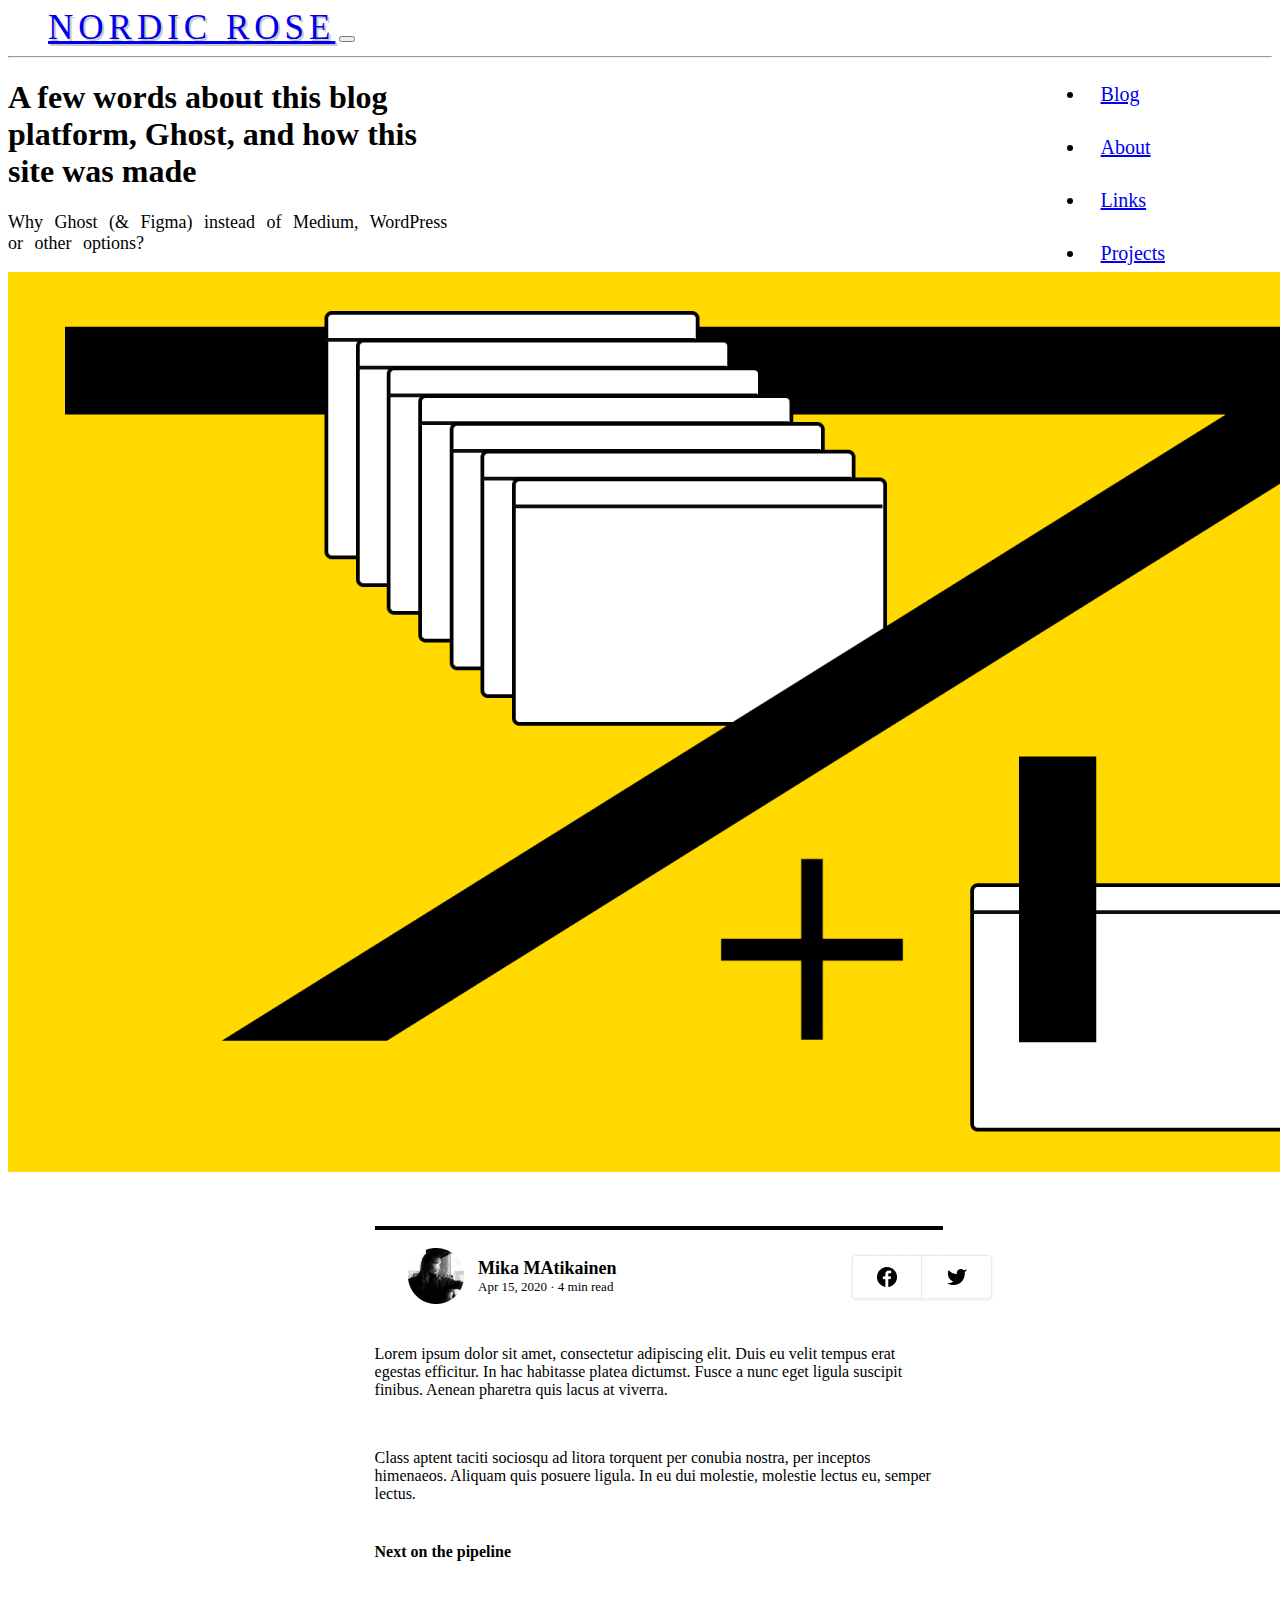
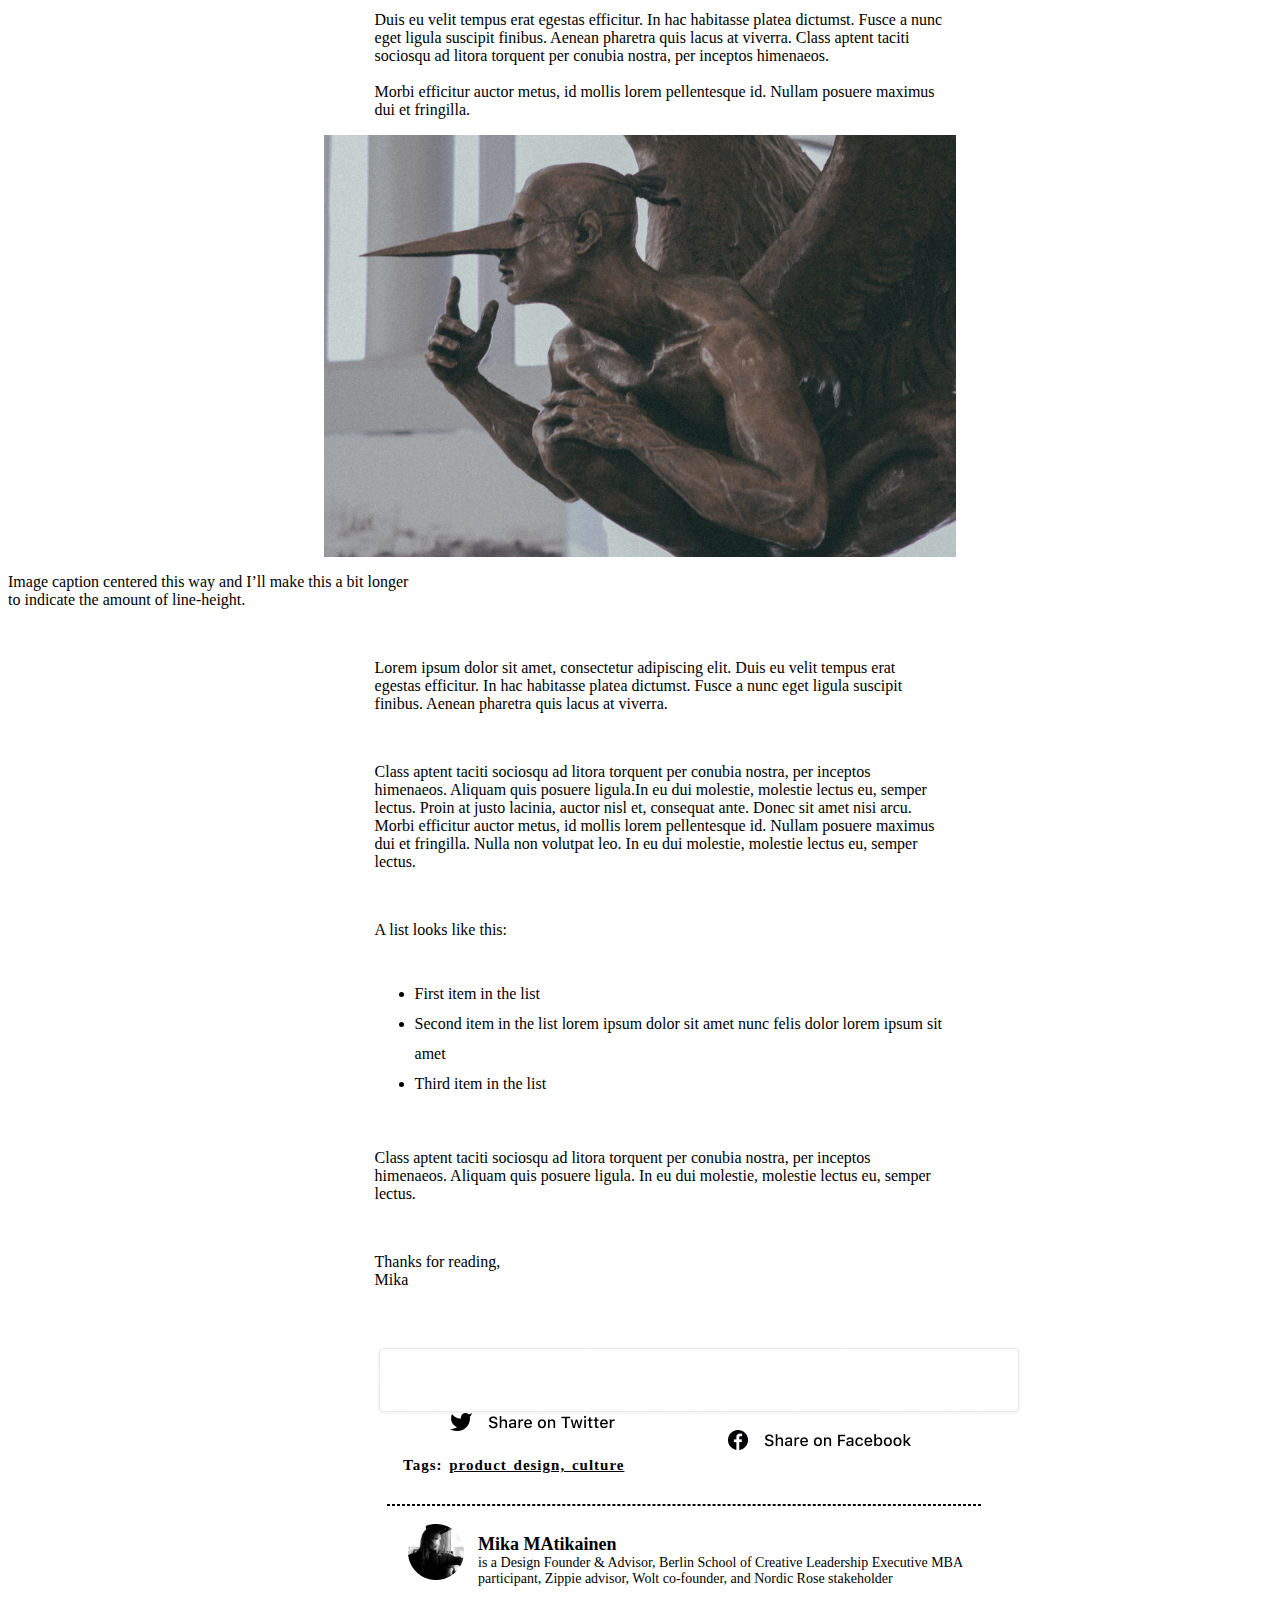
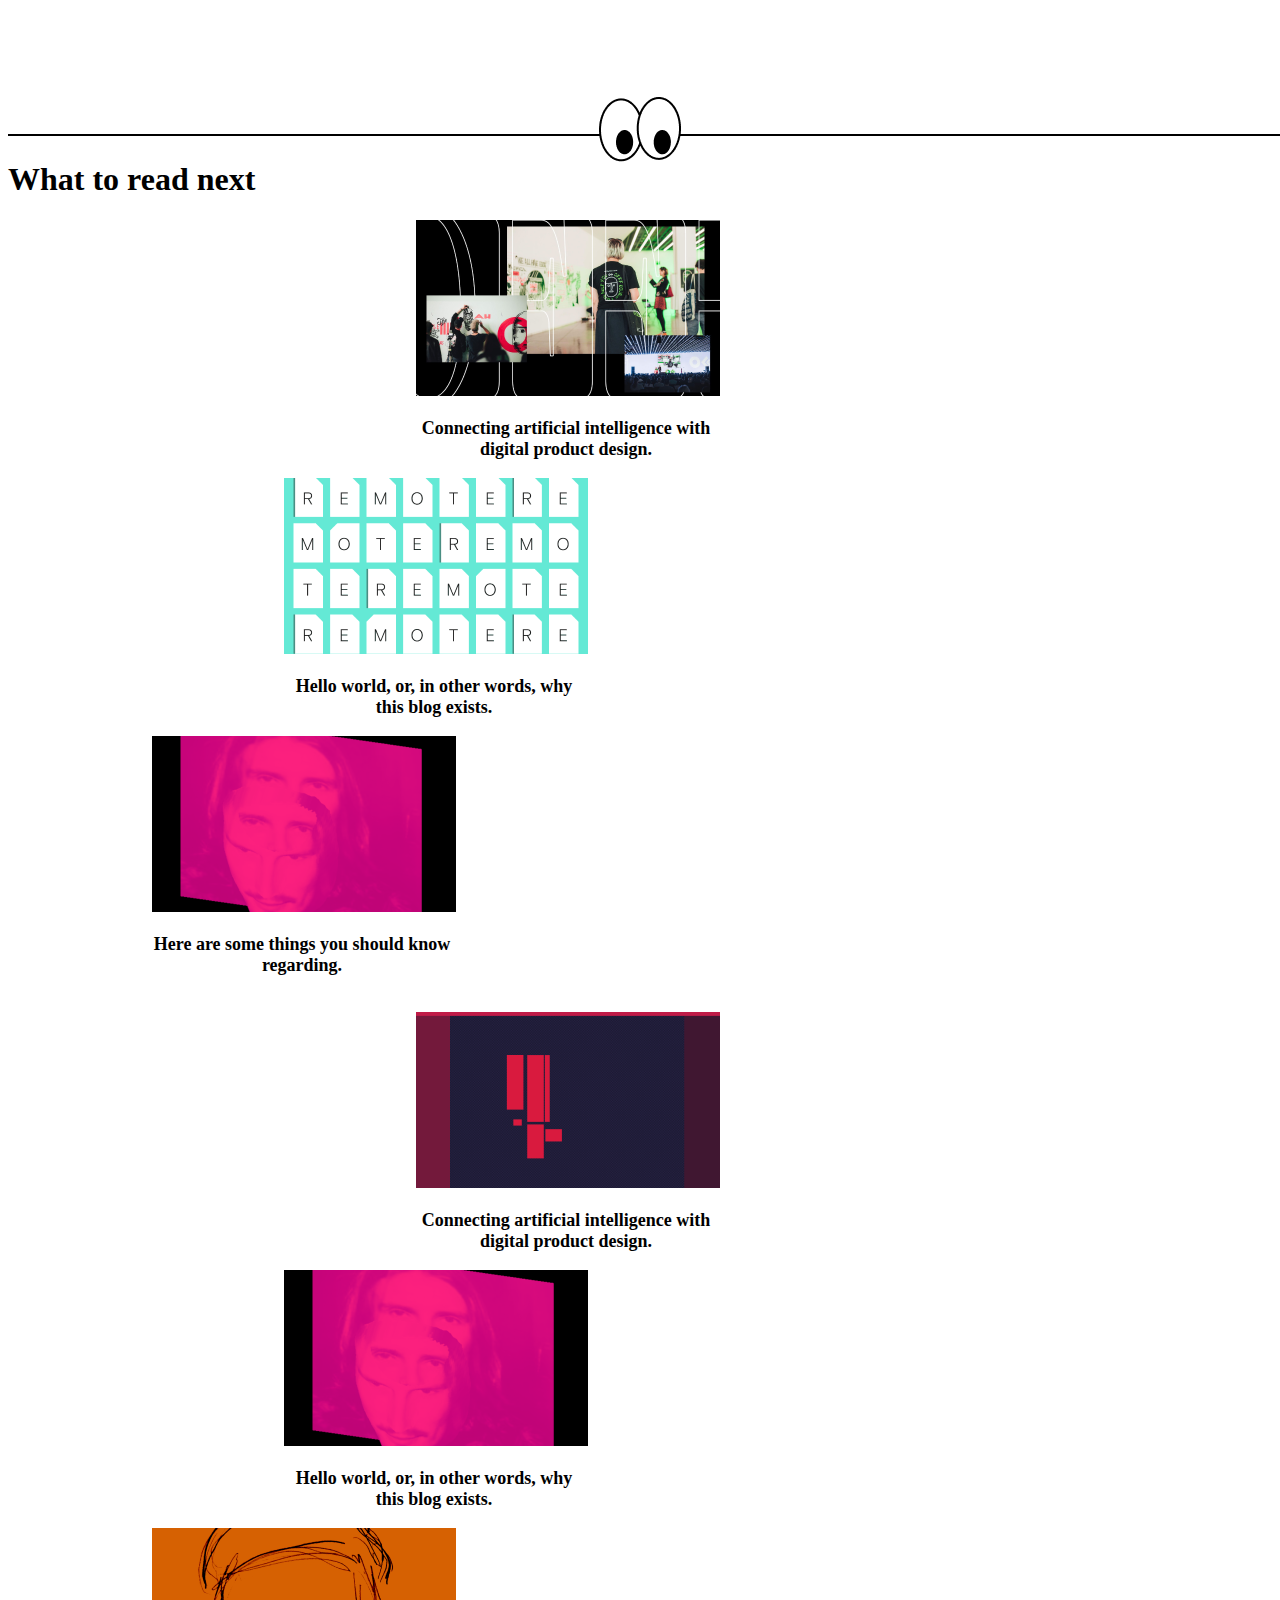
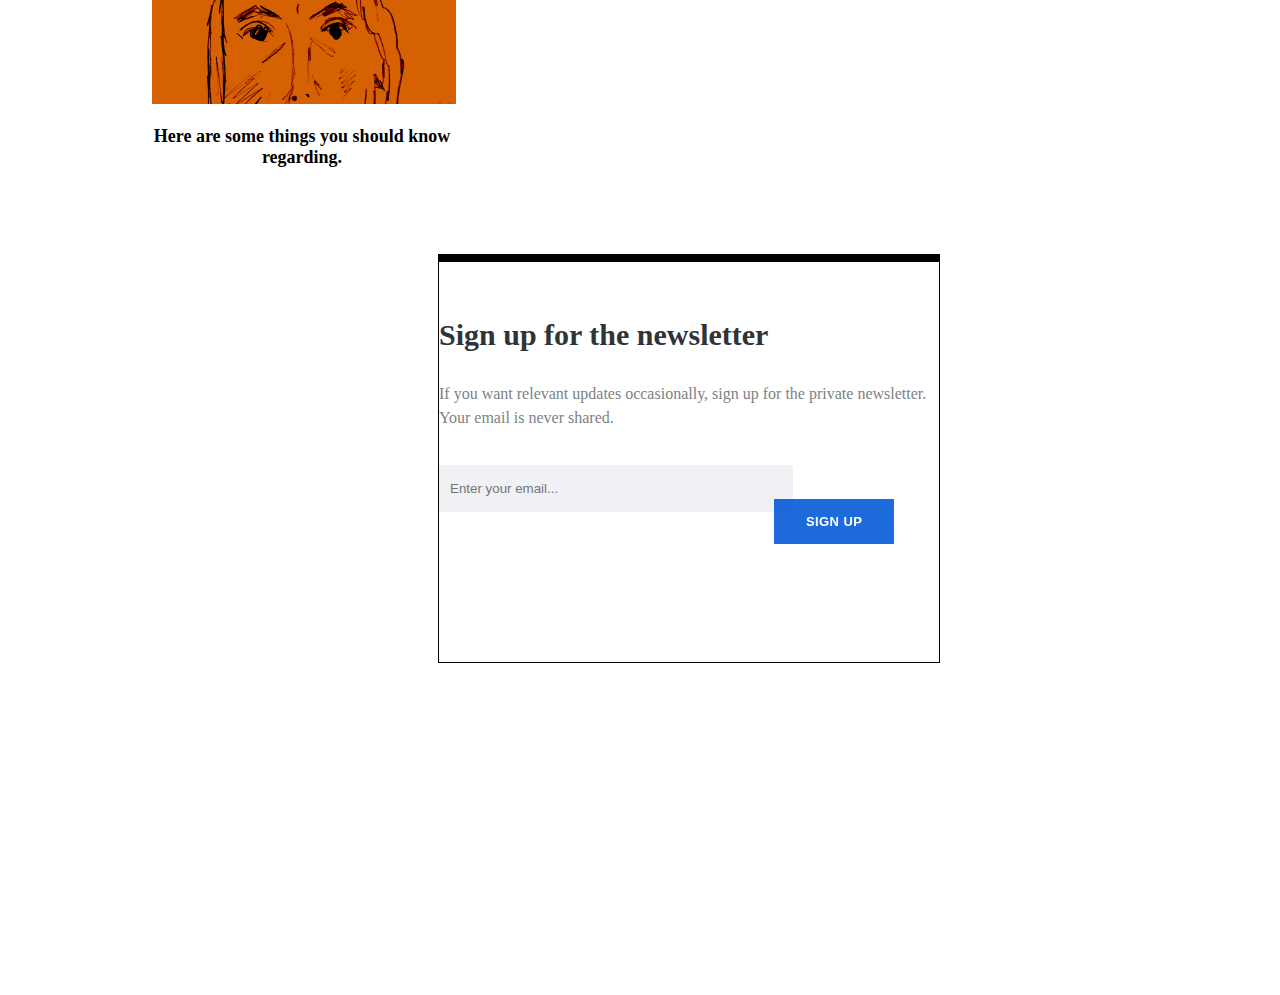
==== commit 97f7a9c9: "add the newsletter" ====
--- a/index.html
+++ b/index.html
@@ -245,10 +245,24 @@
         </div>
 
 
-
-
-
-
+        <br>
+        <!-- --------------------------------------------newsletter------------------------------ -->
+
+
+
+        <div id="boeder" class="newsletter-subscribe">
+            <div class="container">
+                <div class="intro">
+                    <h2 id="textcenter" class="text-center ">Sign up for the newsletter</h2>
+                    <p class="text-center">If you want relevant updates occasionally, sign up for the private newsletter. Your email is never shared. </p>
+                </div>
+                <form class="form-inline" method="post">
+                    <div class="form-group"><input id="inputl" class="form-control" type="email" name="email" placeholder="Enter your email..."></div>
+                    <div class="form-group"><button id="buutin" class="btn btn-primary" type="submit">Sign up
+                    </button></div>
+                </form>
+            </div>
+        </div>
 
 
 
--- a/style.css
+++ b/style.css
@@ -146,4 +146,103 @@
         
         .card2 {
             position: relative;
+        }
+        /* ------------------------------newsletter------------------ */
+        
+        .newsletter-subscribe {
+            color: #313437;
+            background-color: #fff;
+            padding: 50px 0;
+        }
+        
+        .newsletter-subscribe p {
+            color: #7d8285;
+            line-height: 1.5;
+        }
+        
+        .newsletter-subscribe h2 {
+            font-size: 24px;
+            font-weight: bold;
+            margin-bottom: 25px;
+            line-height: 1.5;
+            padding-top: 0;
+            margin-top: 0;
+            color: inherit;
+        }
+        
+        .newsletter-subscribe .intro {
+            font-size: 16px;
+            max-width: 500px;
+            margin: 0 auto 25px;
+        }
+        
+        .newsletter-subscribe .intro p {
+            margin-bottom: 35px;
+        }
+        
+        .newsletter-subscribe form {
+            justify-content: center;
+        }
+        
+        .newsletter-subscribe form .form-control {
+            background: #eff1f4;
+            border: none;
+            border-radius: 3px;
+            box-shadow: none;
+            outline: none;
+            color: inherit;
+            text-indent: 9px;
+            height: 45px;
+            margin-right: 10px;
+            min-width: 250px;
+        }
+        
+        .newsletter-subscribe form .btn {
+            padding: 16px 32px;
+            border: none;
+            background: none;
+            box-shadow: none;
+            text-shadow: none;
+            opacity: 0.9;
+            text-transform: uppercase;
+            font-weight: bold;
+            font-size: 13px;
+            letter-spacing: 0.4px;
+            line-height: 1;
+        }
+        
+        .newsletter-subscribe form .btn:hover {
+            opacity: 1;
+        }
+        
+        .newsletter-subscribe form .btn:active {
+            transform: translateY(1px);
+        }
+        
+        .newsletter-subscribe form .btn-primary {
+            background-color: #055ada !important;
+            color: #fff;
+            outline: none !important;
+        }
+        
+        #boeder {
+            width: 500px;
+            height: 300px;
+            border: 1px solid black;
+            margin-left: 430px;
+            margin-top: 50px;
+            border-top: 8px solid black;
+        }
+        
+        #textcenter {
+            font-weight: 700;
+            font-size: 30px;
+        }
+        
+        input[type=email] {
+            width: 350px;
+        }
+        
+        #buutin {
+            margin: -50px 20px 20px 335px;
         }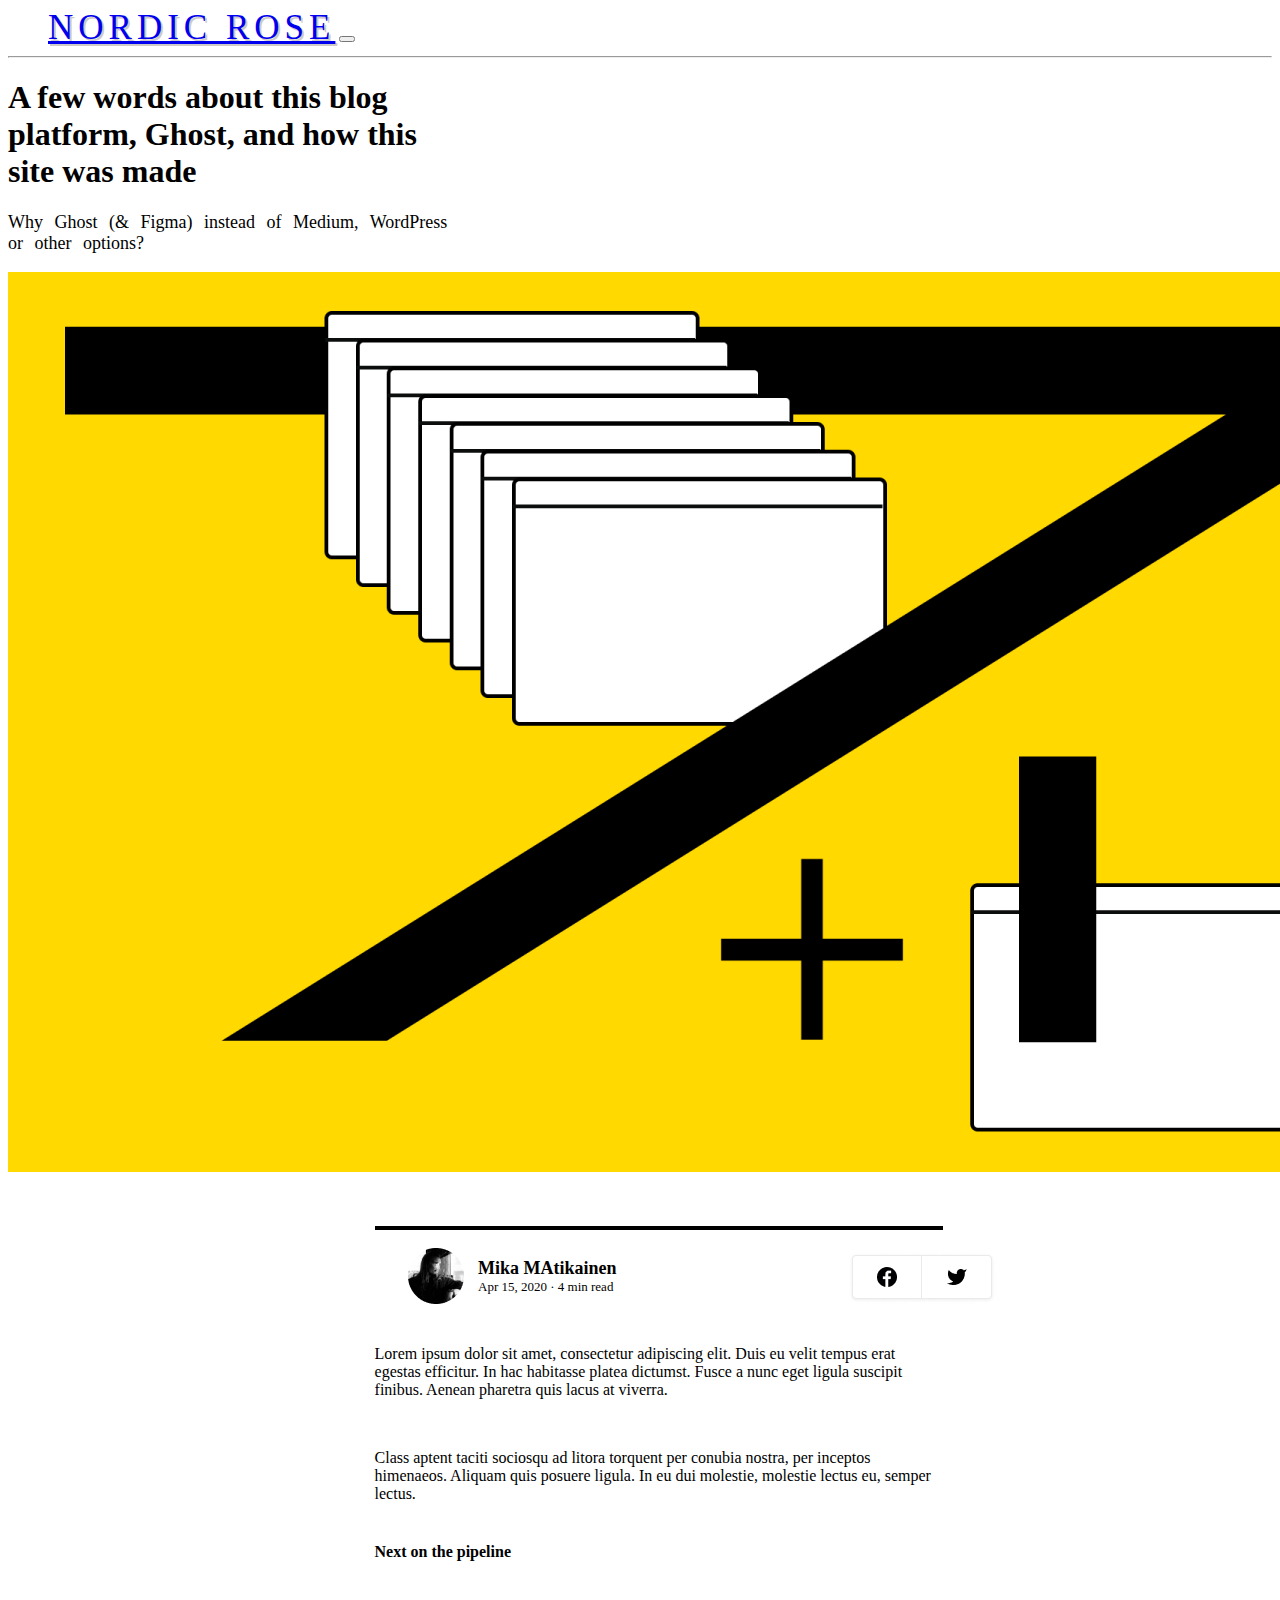
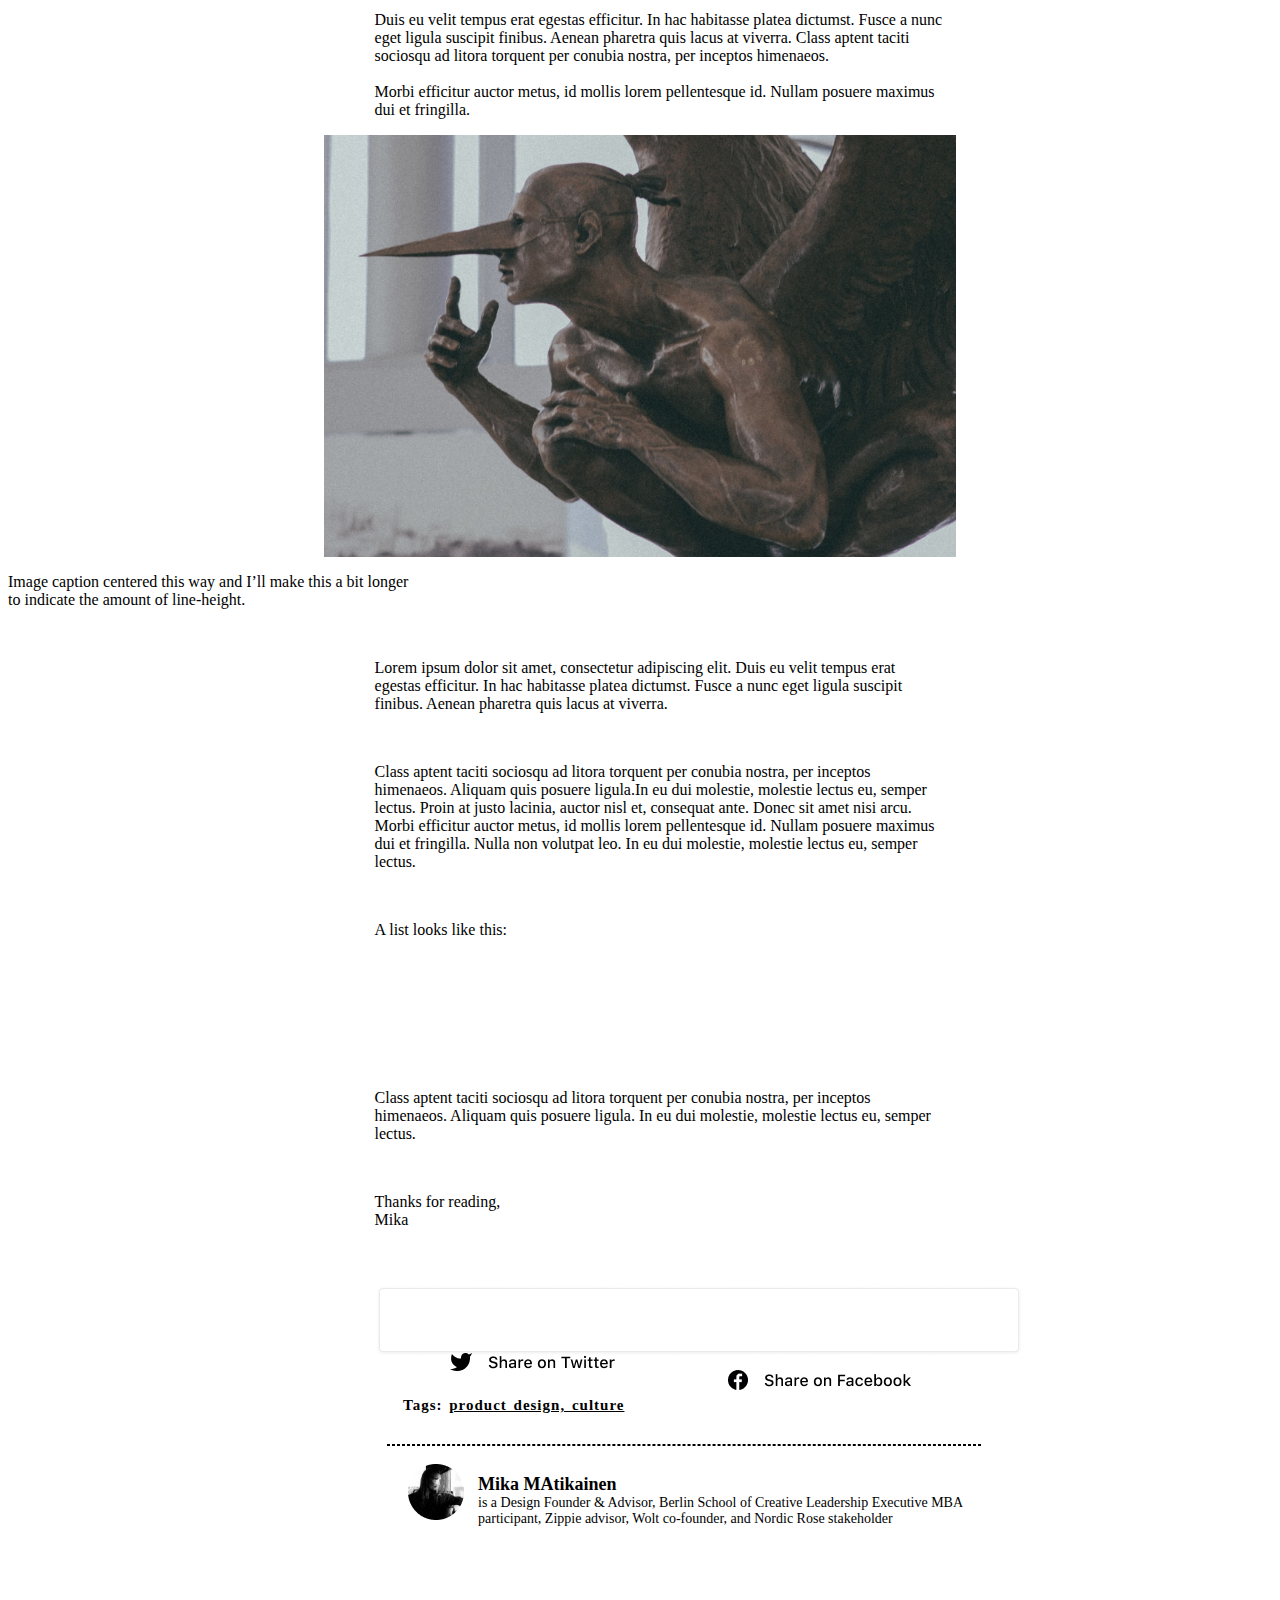
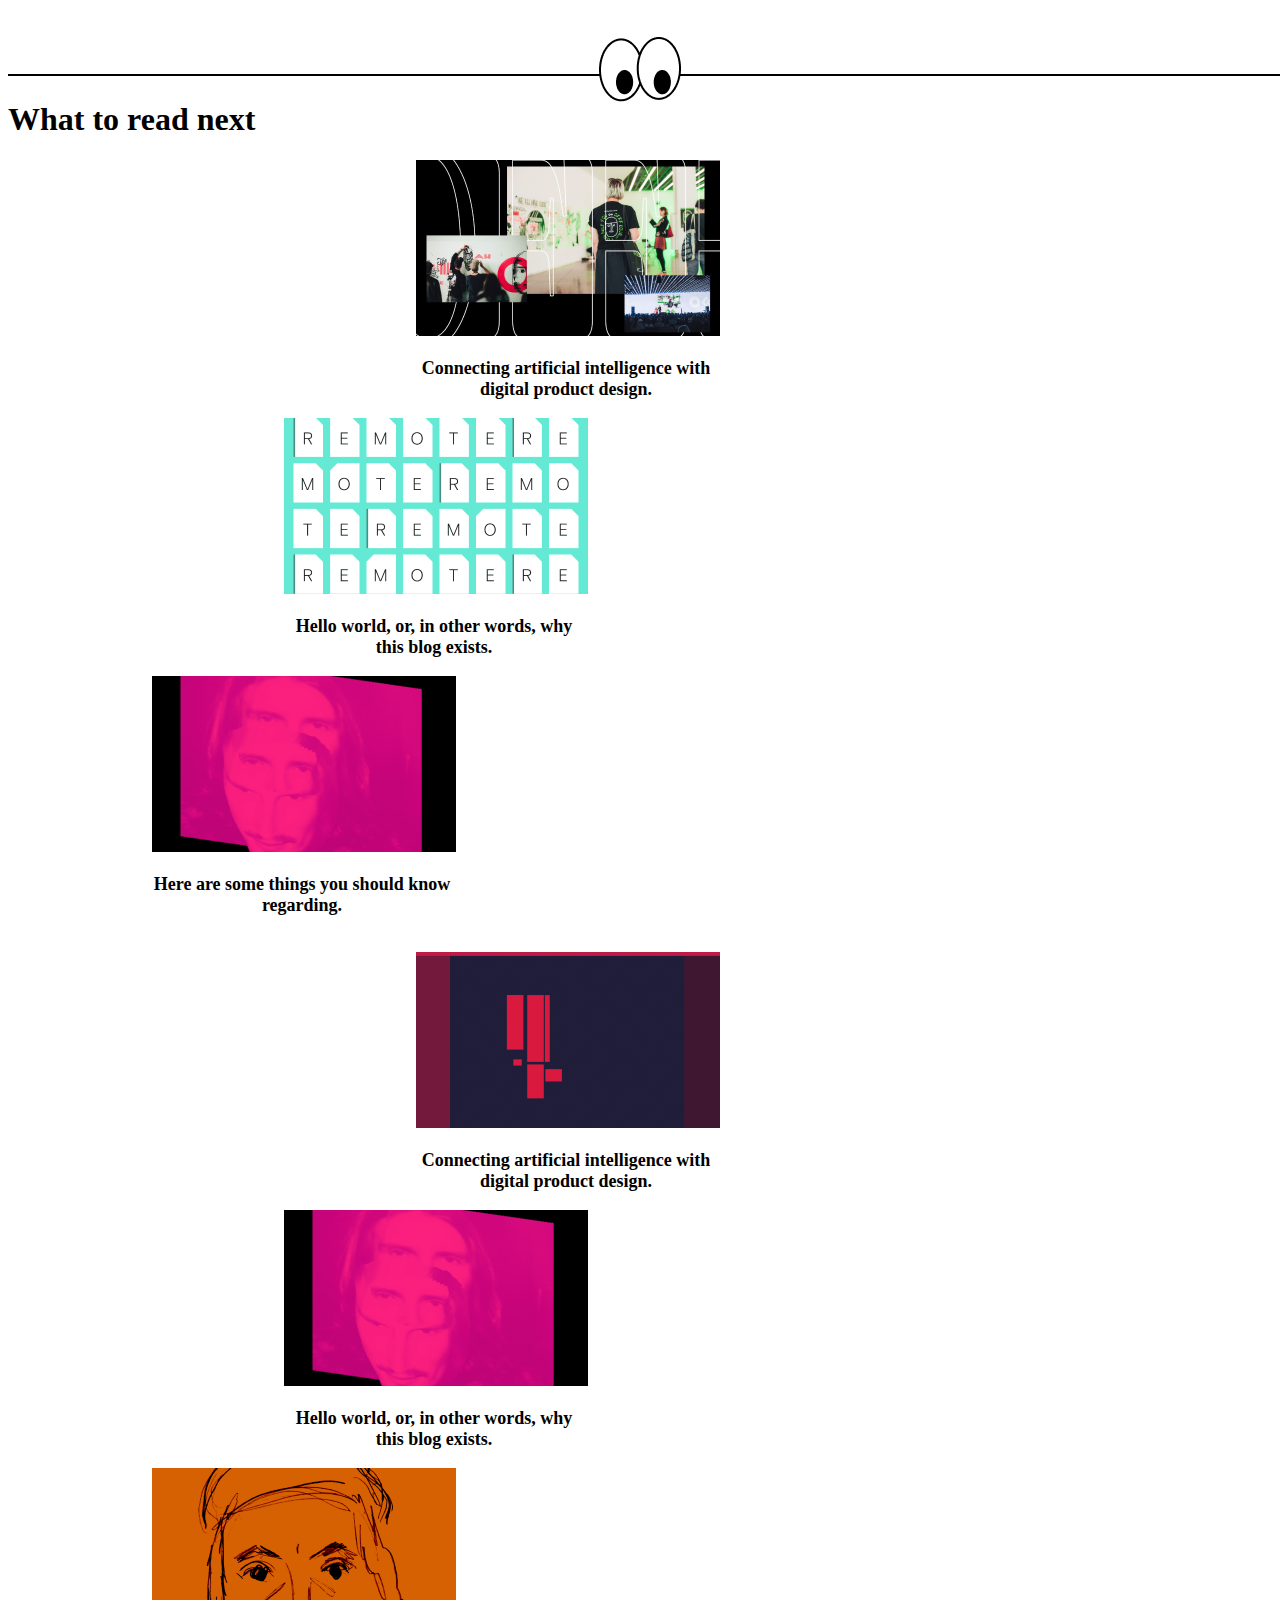
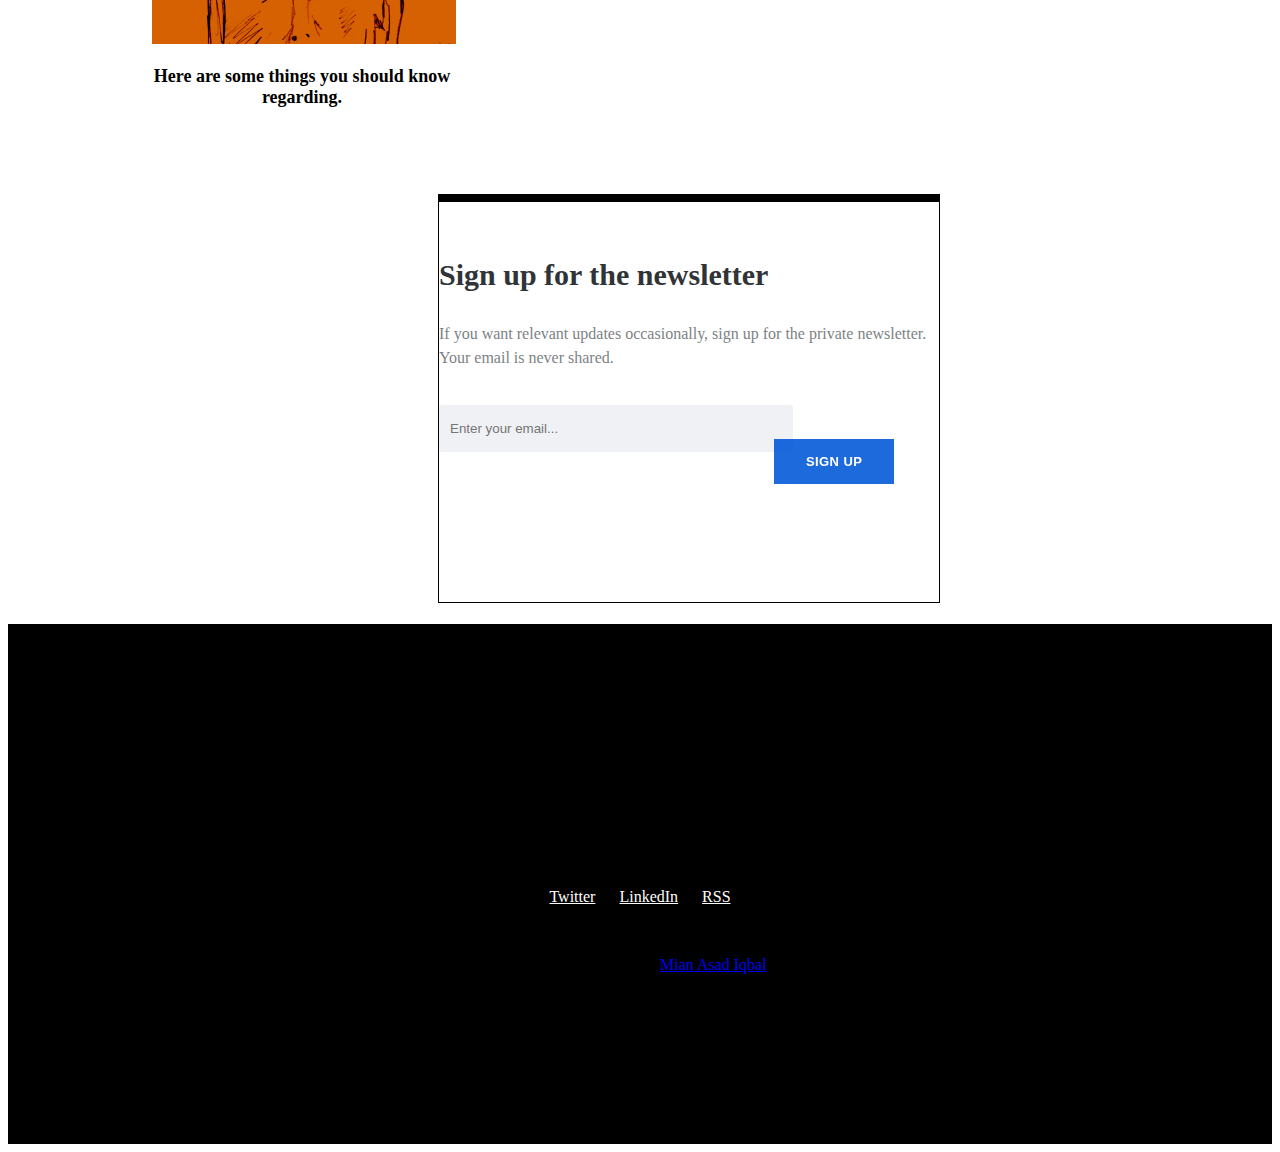
==== commit 672057b6: "website design almost completed" ====
--- a/index.html
+++ b/index.html
@@ -102,7 +102,8 @@
                         <img src="images/Rectangle 8.png " class="img-fluid image3 mt-4" alt="...">
                     </div>
                     <p class="text-center mt-4 fw-bold">Image caption centered this way and I’ll make this a bit longer
-                        <br> to indicate the amount of line-height. </p>
+                        <br> to indicate the amount of line-height.
+                    </p>
                 </div>
 
                 <div>
@@ -259,20 +260,56 @@
                 <form class="form-inline" method="post">
                     <div class="form-group"><input id="inputl" class="form-control" type="email" name="email" placeholder="Enter your email..."></div>
                     <div class="form-group"><button id="buutin" class="btn btn-primary" type="submit">Sign up
-                    </button></div>
+                        </button></div>
                 </form>
             </div>
         </div>
 
 
 
-
+        <!-- ------------------------footer------------------------------------------- -->
+
+
+
+
+
+        <div class="mt-5 footer">
+
+
+            <h4 class="mt-3 pt-3 text-center text-white">Digital product design workproduct design Remote work UX design Distributed teams Creativity Strategy Suspense Growth
+            </h4>
+            <h2 class="text-center  text-white mt-5 pt-5 footertext ">NORDIC ROSE</h2>
+
+
+
+
+            <p id="p3" class=" text-center mt-4 text-white fw-semibold">Class aptent taciti sociosqu ad litora torquent per conubia nostra, per inceptos himenaeos. Aliquam quis posuere ligula.In eu dui molestie, molestie lectus eu, semper lectus. Proin at justo lacinia, auctor nisl et, consequat ante. Donec sit
+                amet nisi arcu. Morbi efficitur auctor metus, id mollis lorem pellentesque id. Nullam posuere maximus dui et fringilla. Nulla non volutpat leo. In eu dui molestie, molestie lectus eu, semper lectus.</p>
+
+
+
+            <div class="mt-5">
+
+
+                <ul>
+                    <li><a href="#home">Twitter</a></li>
+                    <li><a href="#news">LinkedIn</a></li>
+                    <li><a href="#contact">RSS</a></li>
+
+                </ul>
+            </div>
+
+
+            <p id="p3" class="pt-5 text-center text-white mt-4 fw-semibold"> ©2022 Nordic Rose Co. All rights reserved. <a target="_blank" href="https://www.instagram.com/aasadlion/">Mian Asad Iqbal</a></p>
+
+
+
+        </div>
 
 
     </div>
-    <br><br><br><br><br><br>
-    <br><br><br><br><br><br>
-    <br><br><br><br><br><br>
+
+
 </body>
 
 </html>
--- a/style.css
+++ b/style.css
@@ -245,4 +245,27 @@
         
         #buutin {
             margin: -50px 20px 20px 335px;
+        }
+        
+        .footer {
+            width: 100%;
+            height: 520px;
+            background-color: black;
+        }
+        
+        ul {
+            margin-top: 40px;
+            list-style-type: none;
+            text-align: center;
+            padding: 0;
+        }
+        
+        li {
+            display: inline;
+            padding: 0px 10px 0px 10px;
+            color: white;
+        }
+        
+        li>a {
+            color: white;
         }